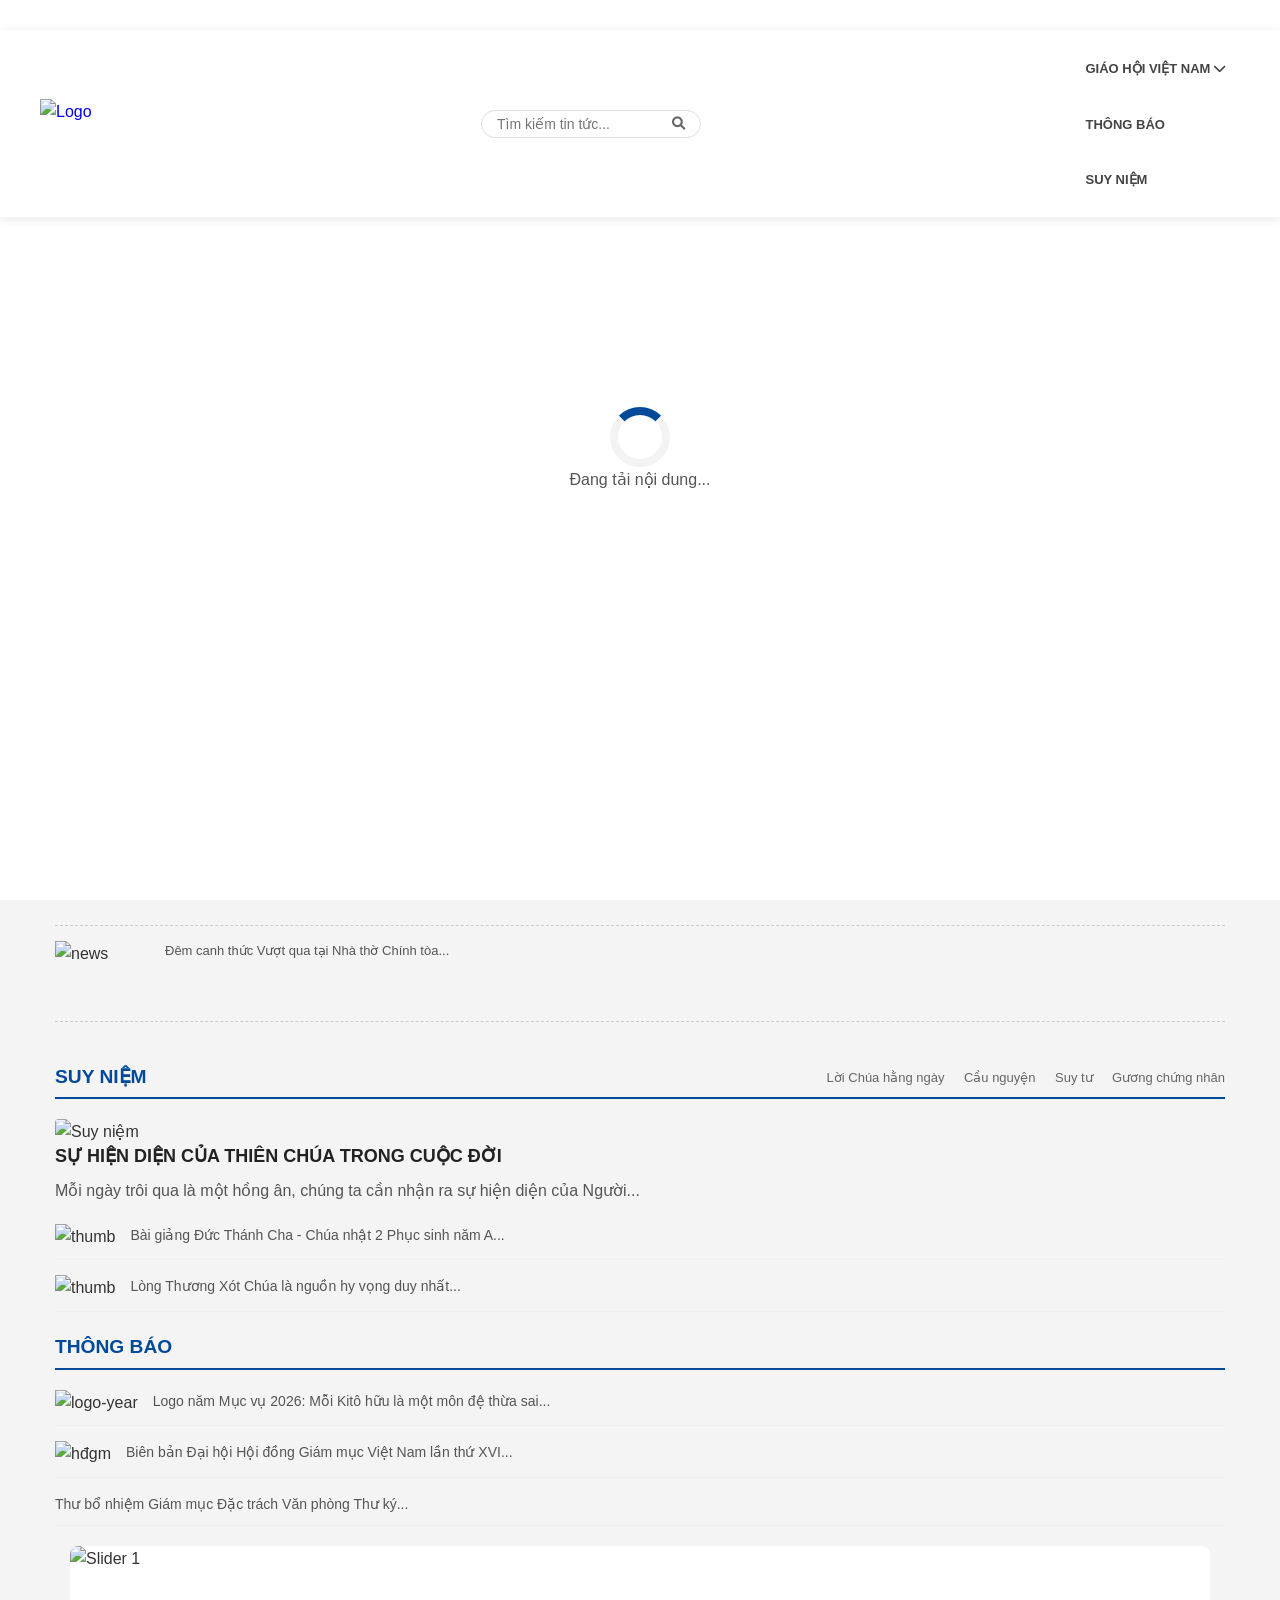
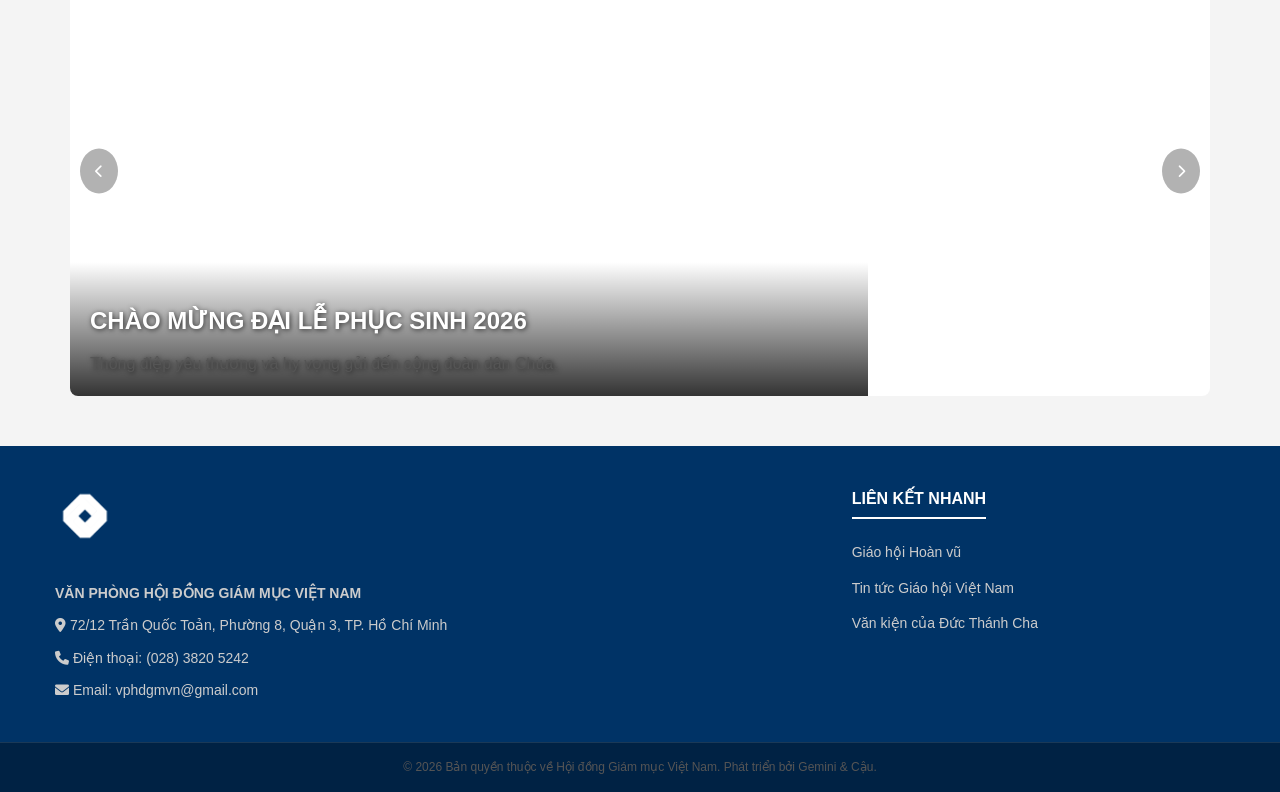
==== index.html @ 17334abc "add" ====
<!DOCTYPE html>
<html lang="vi">
<head>
    <meta charset="UTF-8">
    <meta name="viewport" content="width=device-width, initial-scale=1.0">
    <title>Clone Website Tin Tức</title>
    <link rel="stylesheet" href="css/style.css">
    <!-- Thêm icon từ FontAwesome -->
    <link rel="stylesheet" href="https://cdnjs.cloudflare.com/ajax/libs/font-awesome/6.0.0/css/all.min.css">
</head>
<body>

    <div id="loader-wrapper">
        <div class="loader"></div>
        <p>Đang tải nội dung...</p>
    </div>

  <div class="top-bar">
    <div class="container">
        <span id="current-date"></span>
        <div class="social-icons">
            <a href="#"><i class="fab fa-facebook"></i></a>
            <a href="#"><i class="fab fa-youtube"></i></a>
        </div>
    </div>
</div>

    <!-- Header chính -->
    <header class="main-header">
      <div class="container header-content">
          <!-- Sửa từ thẻ cũ sang thẻ này -->
        <div class="logo">
    <a href="index.html">
        <img src="https://via.placeholder.com/200x60/004a99/ffffff?text=LOGO+GIAO+PHAN" alt="Logo">
    </a>
        </div>
          <div class="menu-toggle" id="mobile-menu">
            <i class="fas fa-bars"></i>
        </div>

        <div class="search-box">
            <input type="text" placeholder="Tìm kiếm tin tức...">
            <button><i class="fas fa-search"></i></button>
        </div>

          <nav class="navbar">
              <ul class="nav-menu">
                  <li>
                      <a href="#">GIÁO HỘI VIỆT NAM <i class="fas fa-chevron-down"></i></a>
                      <ul class="dropdown">
                          <li><a href="#">Hội đồng Giám mục</a></li>
                          <li><a href="#">Các Giáo phận</a></li>
                      </ul>
                  </li>
                  <li><a href="#">THÔNG BÁO</a></li>
                  <li><a href="#">SUY NIỆM</a></li>
              </ul>
          </nav>
      </div>
  </header>

    <main class="container">
      <!-- 1. PHẦN HERO (SLIDER + TIN BÊN CẠNH) -->
      <div class="hero-container">
          <!-- Slider chính bên trái -->
          <div class="main-slider">
              <div class="slide-item">
                  <img src="https://picsum.photos/800/450" alt="Banner">
                  <div class="slide-caption">
                      <h2>THƯ MỜI: ĐÊM THÁNH CA VÀ HỘI THẢO THÁNH NHẠC</h2>
                  </div>
                  <!-- Nút điều hướng -->
                  <button class="prev"><i class="fas fa-chevron-left"></i></button>
                  <button class="next"><i class="fas fa-chevron-right"></i></button>
              </div>
              
              <!-- Danh sách tiêu đề dưới Slider -->
              <div class="slider-tabs">
                  <div class="tab-item active">Tam Nhật Thánh 2026...</div>
                  <div class="tab-item">Ủy ban Thánh nhạc...</div>
                  <div class="tab-item">Sứ điệp Phục Sinh...</div>
              </div>
          </div>
  
          <!-- Danh sách tin bên phải slider -->
          <div class="side-news">
              <div class="news-card">
                  <img src="https://picsum.photos/100/70?random=1" alt="news">
                  <p>Tam Nhật Thánh 2026 và Mừng Chúa Phục Sinh...</p>
              </div>
              <div class="news-card">
                  <img src="https://picsum.photos/100/70?random=2" alt="news">
                  <p>Huấn dụ Thứ Hai tuần Bát nhật Phục sinh...</p>
              </div>
              <div class="news-card">
                  <img src="https://picsum.photos/100/70?random=3" alt="news">
                  <p>Đêm canh thức Vượt qua tại Nhà thờ Chính tòa...</p>
              </div>
          </div>
      </div> <!-- Kết thúc hero-container -->
  
      <!-- 2. PHẦN CONTENT GRID (SUY NIỆM + THÔNG BÁO) -->
      <div class="content-grid">
          <!-- Cột bên trái: Suy Niệm -->
          <section class="left-column">
              <div class="section-header">
                  <h2 class="section-title">SUY NIỆM</h2>
                  <div class="sub-menu">
                      <a href="#">Lời Chúa hằng ngày</a>
                      <a href="#">Cầu nguyện</a>
                      <a href="#">Suy tư</a>
                      <a href="#">Gương chứng nhân</a>
                  </div>
              </div>
  
              <div class="suy-niem-main">
                  <div class="featured-article">
                      <img src="https://picsum.photos/500/300?random=4" alt="Suy niệm">
                      <div class="article-info">
                          <h3>SỰ HIỆN DIỆN CỦA THIÊN CHÚA TRONG CUỘC ĐỜI</h3>
                          <p>Mỗi ngày trôi qua là một hồng ân, chúng ta cần nhận ra sự hiện diện của Người...</p>
                      </div>
                  </div>
                  
                  <div class="article-list">
                      <div class="small-article">
                          <img src="https://picsum.photos/120/80?random=5" alt="thumb">
                          <p>Bài giảng Đức Thánh Cha - Chúa nhật 2 Phục sinh năm A...</p>
                      </div>
                      <div class="small-article">
                          <img src="https://picsum.photos/120/80?random=6" alt="thumb">
                          <p>Lòng Thương Xót Chúa là nguồn hy vọng duy nhất...</p>
                      </div>
                  </div>
              </div>
          </section>
  
          <!-- Cột bên phải: Thông Báo -->
          <aside class="right-sidebar">
              <div class="section-header">
                  <h2 class="section-title">THÔNG BÁO</h2>
              </div>
              <div class="notice-list">
                  <div class="notice-item">
                      <img src="https://picsum.photos/80/80?random=7" alt="logo-year">
                      <p>Logo năm Mục vụ 2026: Mỗi Kitô hữu là một môn đệ thừa sai...</p>
                  </div>
                  <div class="notice-item">
                      <img src="https://picsum.photos/80/50?random=8" alt="hđgm">
                      <p>Biên bản Đại hội Hội đồng Giám mục Việt Nam lần thứ XVI...</p>
                  </div>
                  <div class="notice-item">
                      <p>Thư bổ nhiệm Giám mục Đặc trách Văn phòng Thư ký...</p>
                  </div>
              </div>
          </aside>
      </div> <!-- Kết thúc content-grid -->

      <!-- 4. BANNER SLIDER -->
      <div class="container hero-section">
        <div class="main-slider">
            <div class="slider-wrapper">
                <div class="slide-item">
                    <img src="https://via.placeholder.com/1200x500/004a99/ffffff?text=Hinh+Anh+Noi+Bat+1" alt="Slider 1">
                    <div class="slide-caption">
                        <h2>Chào mừng Đại Lễ Phục Sinh 2026</h2>
                        <p>Thông điệp yêu thương và hy vọng gửi đến cộng đoàn dân Chúa.</p>
                    </div>
                </div>
                <div class="slide-item">
                    <img src="https://via.placeholder.com/1200x500/007bff/ffffff?text=Hinh+Anh+Noi+Bat+2" alt="Slider 2">
                    <div class="slide-caption">
                        <h2>Tiêu đề slide thứ hai nổi bật</h2>
                        <p>Mô tả ngắn gọn về nội dung slide thứ hai này.</p>
                    </div>
                </div>
            </div> <button class="prev"><i class="fas fa-chevron-left"></i></button>
            <button class="next"><i class="fas fa-chevron-right"></i></button>
        </div>
    </div>

  </main>

  <footer class="main-footer">
    <div class="container footer-content">
        <div class="footer-info">
            <img src="assets/logo.png" alt="Logo Footer" class="footer-logo">
            <p><strong>VĂN PHÒNG HỘI ĐỒNG GIÁM MỤC VIỆT NAM</strong></p>
            <p><i class="fas fa-map-marker-alt"></i> 72/12 Trần Quốc Toản, Phường 8, Quận 3, TP. Hồ Chí Minh</p>
            <p><i class="fas fa-phone"></i> Điện thoại: (028) 3820 5242</p>
            <p><i class="fas fa-envelope"></i> Email: vphdgmvn@gmail.com</p>
        </div>
        <div class="footer-links">
            <h4>LIÊN KẾT NHANH</h4>
            <ul>
                <li><a href="#">Giáo hội Hoàn vũ</a></li>
                <li><a href="#">Tin tức Giáo hội Việt Nam</a></li>
                <li><a href="#">Văn kiện của Đức Thánh Cha</a></li>
            </ul>
        </div>
    </div>
    <div class="footer-bottom">
        <p>&copy; 2026 Bản quyền thuộc về Hội đồng Giám mục Việt Nam. Phát triển bởi Gemini & Cậu.</p>
    </div>
</footer>

<button id="backToTop"><i class="fas fa-arrow-up"></i></button>

    <script src="script.js"></script>

</body>
</html>
---- css/style.css ----
/* =========================================
   1. RESET & CẤU HÌNH CHUNG
   ========================================= */
   * {
    margin: 0;
    padding: 0;
    box-sizing: border-box;
  }
  
  body {
    font-family: 'Segoe UI', Tahoma, Geneva, Verdana, sans-serif;
    background-color: #f4f4f4;
    color: #333;
    line-height: 1.6;
  }
  
  .container {
    max-width: 1200px;
    margin: 0 auto;
    padding: 0 15px;
  }
  
  a {
    text-decoration: none;
    transition: 0.3s;
  }
  
  ul {
    list-style: none;
  }
  
  h3 {
    font-size: 18px;
    line-height: 1.3;
    margin-bottom: 10px;
    color: #222;
    cursor: pointer;
    transition: 0.3s;
  }
  
  h3:hover {
    color: #004a99;
  }
  
  p {
    color: #555;
  }
  
  /* =========================================
     2. TOPBAR & HEADER
     ========================================= */
  .top-bar {
    background: #f8f9fa;
    font-size: 12px;
    padding: 5px 0;
    border-bottom: 1px solid #eee;
    color: #666;
  }
  
  .top-bar .container {
    display: flex;
    justify-content: space-between;
  }
  
/* Sửa lỗi Menu bị Slider đè lên */
.main-header {
  background: #fff;
  position: sticky;
  top: 0;
  z-index: 9999; /* Số này phải lớn nhất để luôn nổi trên Slider */
  box-shadow: 0 2px 10px rgba(0,0,0,0.1);
}
  
  .header-content {
    display: flex;
    align-items: center;
    justify-content: space-between;
    padding: 10px 0;
  }
  
/* Fix Logo không hiển thị */
.logo img {
  height: 50px; /* Tăng kích thước từ 5px lên 50px */
  width: auto;
  display: block;
}
  
  /* Menu điều hướng */
 /* Dàn hàng ngang cho menu chính */
/* Sửa lỗi vẫn còn dấu chấm tròn ở Menu */
.nav-menu, .dropdown {
  list-style: none !important; /* Thêm !important để ép trình duyệt bỏ dấu chấm */
  margin: 0;
  padding: 0;
}
  .nav-menu > li {
    position: relative;
    padding: 15px;
  }
  
  .nav-menu > li > a {
    color: #444;
    font-weight: 600;
    font-size: 13px;
    text-transform: uppercase;
  }
  
  .nav-menu li a:hover {
    color: #007bff;
  }
  
  /* Hiệu ứng gạch chân */
  .nav-menu > li > a::after {
    content: '';
    position: absolute;
    bottom: 0;
    left: 0;
    width: 0;
    height: 3px;
    background-color: #28a745;
    transition: width 0.3s;
  }
  
  .nav-menu > li:hover > a::after {
    width: 100%;
  }
  
  /* Dropdown Menu */
  .dropdown {
    position: absolute;
    top: 100%;
    left: 0;
    background: #fff;
    box-shadow: 0 2px 10px rgba(0,0,0,0.1);
    display: none;
    min-width: 200px;
    z-index: 999;
    border-top: 3px solid #004a99;
  }
  
  .dropdown li {
    padding: 10px 20px;
    border-bottom: 1px solid #eee;
  }
  
  .dropdown li a {
    color: #555;
    text-transform: none;
    font-size: 14px;
    display: block;
  }
  
  .nav-menu li:hover .dropdown {
    display: block;
  }
  
  .menu-toggle {
    display: none;
    font-size: 24px;
    cursor: pointer;
  }
  
  /* =========================================
     3. HERO SECTION (SLIDER)
     ========================================= */
  .hero-container {
    display: flex;
    gap: 20px;
    margin-top: 20px;
  }
  
  .main-slider {
    flex: 7;
    position: relative;
    background: #fff;
    border-radius: 4px;
    overflow: hidden;
  }
  
  .slide-item {
    position: relative;
    overflow: hidden;
  }
  
  .slide-item img {
    width: 100%;
    display: block;
    transition: transform 0.5s ease;
  }
  
  .slide-item:hover img {
    transform: scale(1.05);
  }
  
  .slide-caption {
    position: absolute;
    bottom: 80px;
    left: 40px;
    color: #fff; /* Đổi sang trắng để dễ đọc trên ảnh */
    text-shadow: 1px 1px 5px rgba(0,0,0,0.7);
    max-width: 70%;
  }
  
  .slide-caption h2 {
    font-size: 28px;
    text-transform: uppercase;
  }
  
  .prev, .next {
    position: absolute;
    top: 50%;
    transform: translateY(-50%);
    background: rgba(0,0,0,0.5);
    color: white;
    border: none;
    padding: 15px;
    cursor: pointer;
    z-index: 10;
  }
  .next { right: 0; }
  
  .slider-tabs {
    display: flex;
    background: #f8f9fa;
    border-top: 1px solid #ddd;
  }
  
  .tab-item {
    flex: 1;
    padding: 10px;
    font-size: 11px;
    border-right: 1px solid #ddd;
    cursor: pointer;
    text-align: center;
  }
  
  .tab-item.active {
    border-top: 3px solid #28a745;
    background: #fff;
    font-weight: bold;
  }
  
  /* Side News */
  .side-news {
    flex: 3;
    display: flex;
    flex-direction: column;
    gap: 15px;
  }
  
  .news-card {
    display: flex;
    gap: 10px;
    padding-bottom: 10px;
    border-bottom: 1px dashed #ccc;
    overflow: hidden;
  }
  
  .news-card img {
    width: 100px;
    height: 70px;
    object-fit: cover;
    transition: 0.5s;
  }
  
  .news-card:hover img {
    transform: scale(1.1);
  }
  
  .news-card p {
    font-size: 13px;
    font-weight: 500;
  }
  
  /* =========================================
     4. CONTENT GRID (SUY NIỆM / THÔNG BÁO)
     ========================================= */
  .content-grid {
    display: grid;
    grid-template-columns: 2fr 1fr;
    gap: 30px;
    margin-top: 40px;
  }
  
  .section-header {
    display: flex;
    justify-content: space-between;
    align-items: center;
    border-bottom: 2px solid #004a99;
    margin-bottom: 20px;
    padding-bottom: 5px;
  }
  
  .section-title {
    color: #004a99;
    font-size: 1.2rem;
    font-weight: bold;
  }
  
  .sub-menu a {
    color: #666;
    font-size: 13px;
    margin-left: 15px;
  }
  
  .featured-article {
    overflow: hidden;
    margin-bottom: 20px;
  }
  
  .featured-article img {
    width: 100%;
    border-radius: 4px;
    transition: 0.5s;
  }
  
  .featured-article:hover img {
    transform: scale(1.05);
  }
  
  .article-list, .notice-list {
    display: flex;
    flex-direction: column;
    gap: 15px;
  }
  
  .small-article, .notice-item {
    display: flex;
    gap: 15px;
    padding-bottom: 10px;
    border-bottom: 1px solid #eee;
    overflow: hidden;
  }
  
  .small-article img, .notice-item img {
    transition: 0.5s;
  }
  
  .small-article:hover img, .notice-item:hover img {
    transform: scale(1.1);
  }
  
  .small-article p, .notice-item p {
    font-size: 14px;
    font-weight: 500;
  }
  
  /* =========================================
     5. FOOTER & BACK TO TOP
     ========================================= */
  .main-footer {
    background-color: #004a99;
    color: #fff;
    padding: 40px 0 0 0;
    margin-top: 50px;
  }
  
  .footer-content {
    display: flex;
    justify-content: space-between;
    gap: 50px;
    padding-bottom: 30px;
  }
  
  .footer-info p {
    font-size: 14px;
    margin: 8px 0;
  }
  
  .footer-logo {
    height: 60px;
    filter: brightness(0) invert(1);
    margin-bottom: 15px;
  }
  
  .footer-links h4 {
    margin-bottom: 20px;
    border-bottom: 2px solid #fff;
    display: inline-block;
  }
  
  .footer-links li {
    margin-bottom: 10px;
  }
  
  .footer-links a {
    color: #ccc;
    font-size: 14px;
  }
  
  .footer-links a:hover {
    color: #fff;
  }
  
  .footer-bottom {
    background-color: #003366;
    text-align: center;
    padding: 15px 0;
    font-size: 12px;
  }
  
  #backToTop {
    position: fixed;
    bottom: 30px;
    right: 30px;
    background: #004a99;
    color: white;
    border: none;
    padding: 15px;
    border-radius: 50%;
    display: none;
    cursor: pointer;
    z-index: 1000;
    box-shadow: 0 2px 10px rgba(0,0,0,0.3);
  }
  
  /* =========================================
     6. RESPONSIVE (MOBILE)
     ========================================= */
  @media (max-width: 768px) {
   /* Header content cần flex để đẩy logo sang trái, menu sang phải */
.header-content {
  display: flex;
  justify-content: space-between;
  align-items: center;
  padding: 10px 0;
}
    .menu-toggle {
      display: block;
      order: -1; /* Đưa nút menu sang trái logo */
    }
  
    .nav-menu {
      display: none; /* Mặc định ẩn trên mobile */
      flex-direction: column;
      position: absolute;
      top: 100%;
      left: 0;
      width: 100%;
      background: #fff;
  }
  /* Khi bấm nút Ba gạch, JS sẽ thêm class .active này vào */
  .nav-menu.active {
    display: flex !important;
}
  
    .nav-menu > li {
      padding: 15px;
      border-bottom: 1px solid #eee;
    }
    
  
    .dropdown {
      position: static;
      box-shadow: none;
      display: block; /* Hiện luôn menu con trên mobile cho dễ bấm */
      padding-left: 20px;
      border-top: none;
      list-style-type: none; /* Quan trọng: để mất dấu chấm */
}
    }
  
    .hero-container, .content-grid {
      flex-direction: column;
      display: block;
    }
  
    .left-column, .right-sidebar, .side-news, .main-slider {
      width: 100%;
      margin-bottom: 20px;
    }
    
    .footer-content {
      flex-direction: column;
      gap: 30px;
    }
  /* 5. STYLE CHO SLIDER */
.hero-section {
  margin-top: 20px;
  position: relative;
}

.main-slider {
  position: relative;
  border-radius: 8px;
  overflow: hidden;
}

.slide-item img {
  width: 100%;
  height: 450px;
  object-fit: cover;
  display: block;
}

.slide-caption {
  position: absolute;
  bottom: 0;
  left: 0;
  right: 0;
  background: linear-gradient(transparent, rgba(0,0,0,0.8));
  color: white;
  padding: 40px 20px 20px;
}

.slide-caption h2 { font-size: 24px; margin-bottom: 10px; }

/* Nút chuyển ảnh */
.prev, .next {
  position: absolute;
  top: 50%;
  transform: translateY(-50%);
  background: rgba(0,0,0,0.3);
  color: white;
  border: none;
  padding: 15px;
  cursor: pointer;
  border-radius: 50%;
  margin: 0 10px;
}
.next { right: 0; }
.prev:hover, .next:hover { background: #004a99; }

/* 6. STYLE CHO FOOTER */
.main-footer {
  background: #003366;
  color: white;
  margin-top: 50px;
  padding-top: 40px;
}

.footer-content {
  display: grid;
  grid-template-columns: 2fr 1fr;
  gap: 50px;
  padding-bottom: 30px;
}

.footer-logo {
  filter: brightness(0) invert(1); /* Biến logo màu đen thành trắng */
  margin-bottom: 20px;
}

.footer-info p {
  margin-bottom: 10px;
  font-size: 14px;
  color: #ccc;
}

.footer-links h4 {
  border-bottom: 2px solid #fff;
  display: inline-block;
  margin-bottom: 20px;
  padding-bottom: 5px;
}

.footer-links ul li { margin-bottom: 10px; }

.footer-links a {
  color: #ccc;
  font-size: 14px;
}

.footer-links a:hover { color: white; padding-left: 5px; }

.footer-bottom {
  background: #002244;
  text-align: center;
  padding: 15px 0;
  font-size: 12px;
  border-top: 1px solid rgba(255,255,255,0.1);
}
/* 5. STYLE CHO SLIDER */
.main-slider {
  position: relative;
  border-radius: 8px;
  overflow: hidden; /* Giấu các ảnh nằm ngoài khung */
}

/* Khung chứa các slide, ta sẽ cho nó flex ngang và thêm hiệu ứng transition */
.slider-wrapper {
  display: flex;
  transition: transform 0.5s ease; /* Hiệu ứng di chuyển mượt mà */
  width: 100%;
}

.slide-item {
  flex: 0 0 100%; /* Mỗi slide chiếm 100% chiều rộng của wrapper */
  position: relative;
}

.slide-item img {
  width: 100%;
  height: 450px;
  object-fit: cover;
  display: block;
}
/* 7. STYLE CHO NÚT BACK TO TOP */
#backToTop {
  position: fixed;
  bottom: 20px;
  right: 20px;
  background-color: #004a99;
  color: white;
  border: none;
  padding: 15px 18px;
  border-radius: 50%;
  cursor: pointer;
  z-index: 1001; /* Nổi lên trên Footer */
  box-shadow: 0 2px 10px rgba(0,0,0,0.3);
  transition: opacity 0.3s, transform 0.3s;
  
  /* Mặc định ẩn bằng cách cho độ mờ là 0 và dịch chuyển xuống 20px */
  opacity: 0;
  transform: translateY(20px);
  pointer-events: none; /* Không thể bấm khi đang ẩn */
}

/* Khi có class 'show' (JS thêm vào), ta cho nó hiện ra */
#backToTop.show {
  opacity: 1;
  transform: translateY(0);
  pointer-events: auto; /* Có thể bấm khi đang hiện */
}

#backToTop:hover {
  background-color: #003366;
  transform: scale(1.1); /* Zoom nhẹ khi hover */
}

/* ==========================================
   6. RESPONSIVE: CHO ĐIỆN THOẠI & TABLET
   ========================================== */

   @media (max-width: 768px) {
    /* 1. Cho 2 cột (70/30) xếp chồng lên nhau thành 1 cột */
    .content-grid {
        grid-template-columns: 1fr; /* Chuyển về 1 cột duy nhất */
        gap: 20px;
    }

    /* 2. Ẩn menu chính để chuẩn bị làm nút bấm (Hamburger) */
    .nav-menu {
        display: none; 
        flex-direction: column;
        position: absolute;
        top: 100%;
        left: 0;
        width: 100%;
        background: #fff;
        box-shadow: 0 10px 15px rgba(0,0,0,0.1);
        z-index: 999;
    }

    /* Khi Menu được kích hoạt (bằng JS) */
    .nav-menu.active {
        display: flex;
    }

    /* 3. Hiện nút bấm Menu (Ba gạch) */
    .menu-toggle {
        display: block !important;
        font-size: 24px;
        cursor: pointer;
    }

    /* 4. Điều chỉnh Slider cho nhỏ lại phù hợp màn hình dọc */
    .slide-item img {
        height: 250px; /* Giảm chiều cao ảnh trên mobile */
    }

    .slide-caption h2 {
        font-size: 18px;
    }

    /* 5. Footer xếp dọc */
    .footer-content {
        grid-template-columns: 1fr;
        text-align: center;
    }
}
/* 7. HIỆU ỨNG LOADING */
#loader-wrapper {
  position: fixed;
  top: 0; left: 0; width: 100%; height: 100%;
  background: #fff;
  display: flex;
  flex-direction: column;
  justify-content: center;
  align-items: center;
  z-index: 9999; /* Luôn nằm trên cùng */
  transition: opacity 0.5s;
}

.loader {
  border: 8px solid #f3f3f3;
  border-top: 8px solid #004a99; /* Màu xanh của cậu */
  border-radius: 50%;
  width: 60px;
  height: 60px;
  animation: spin 1s linear infinite;
}

@keyframes spin {
  0% { transform: rotate(0deg); }
  100% { transform: rotate(360deg); }
}
.search-box {
  display: flex;
  border: 1px solid #ddd;
  border-radius: 20px;
  padding: 5px 15px;
  margin-left: 20px;
}

.search-box input {
  border: none;
  outline: none;
  font-size: 14px;
}

.search-box button {
  border: none;
  background: none;
  color: #666;
  cursor: pointer;
}

/* Ẩn search box trên mobile nếu quá chật */
@media (max-width: 768px) {
  .search-box { display: none; }
}
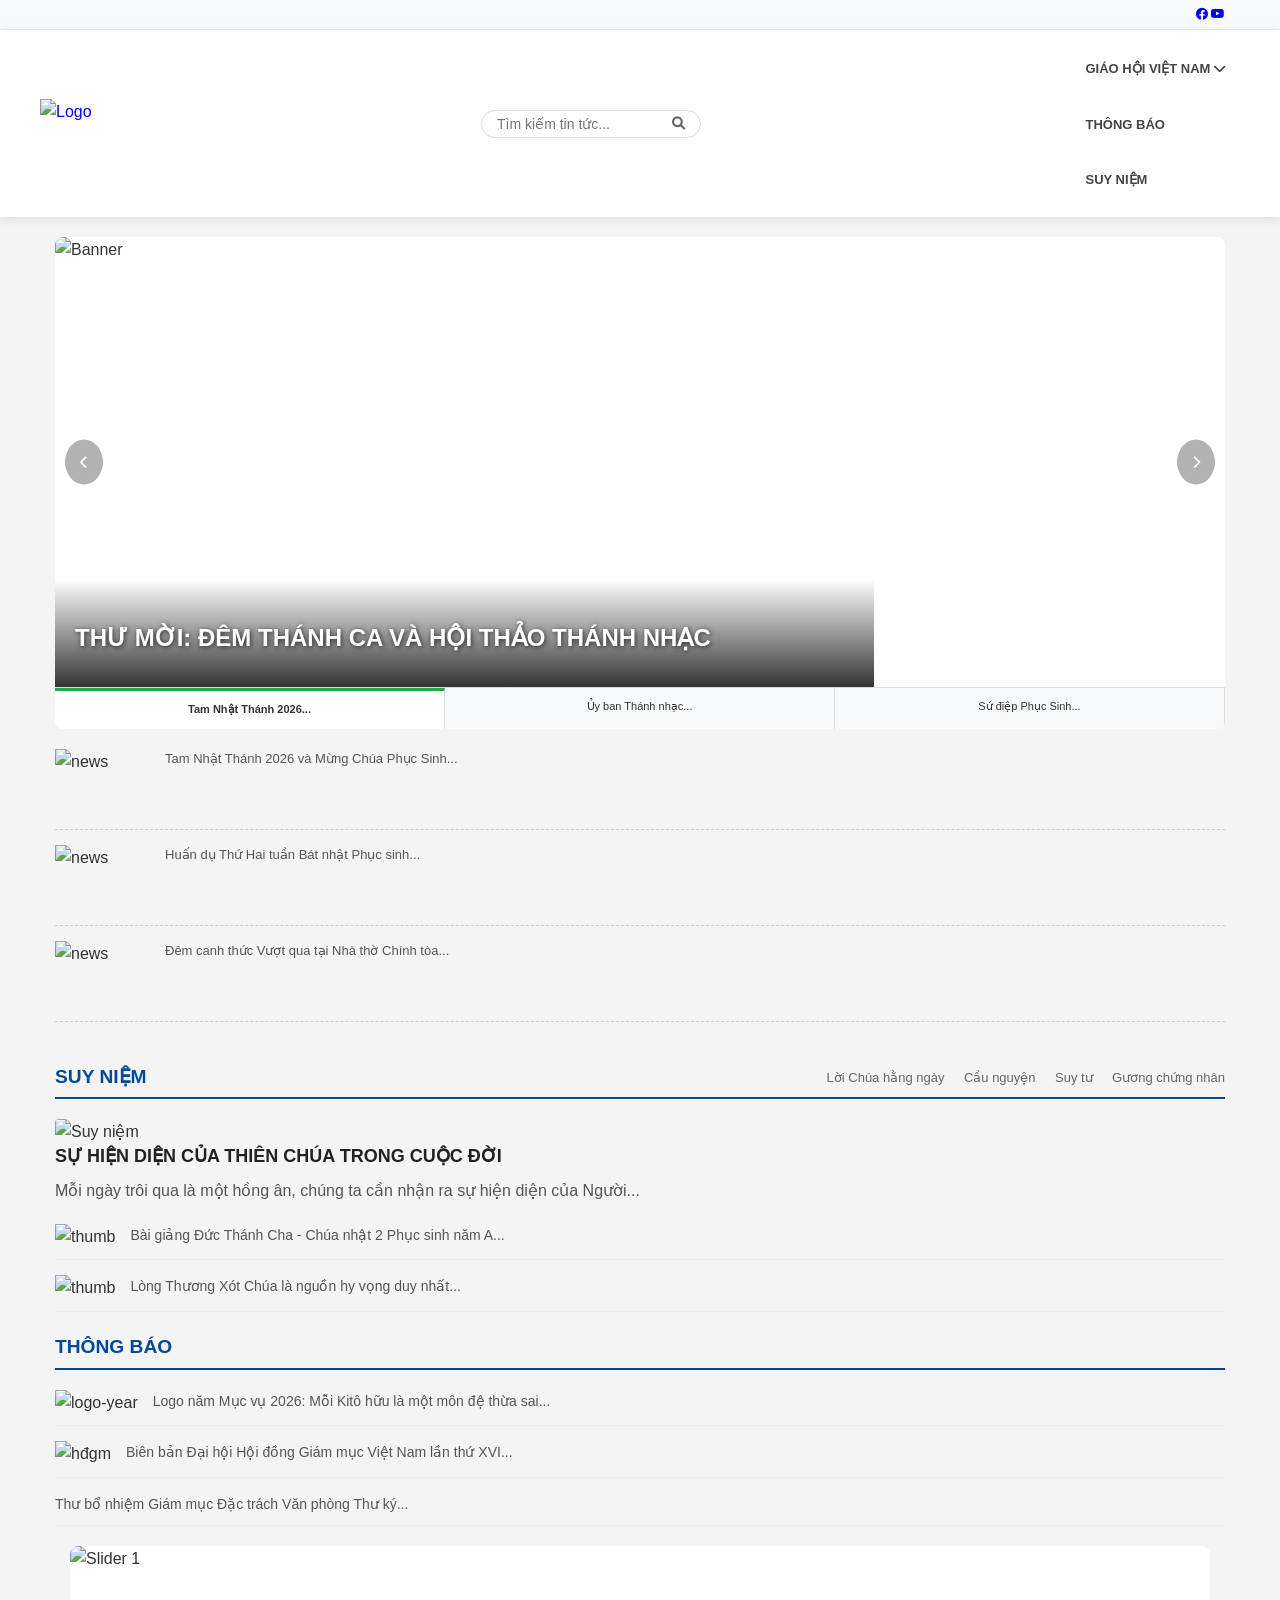
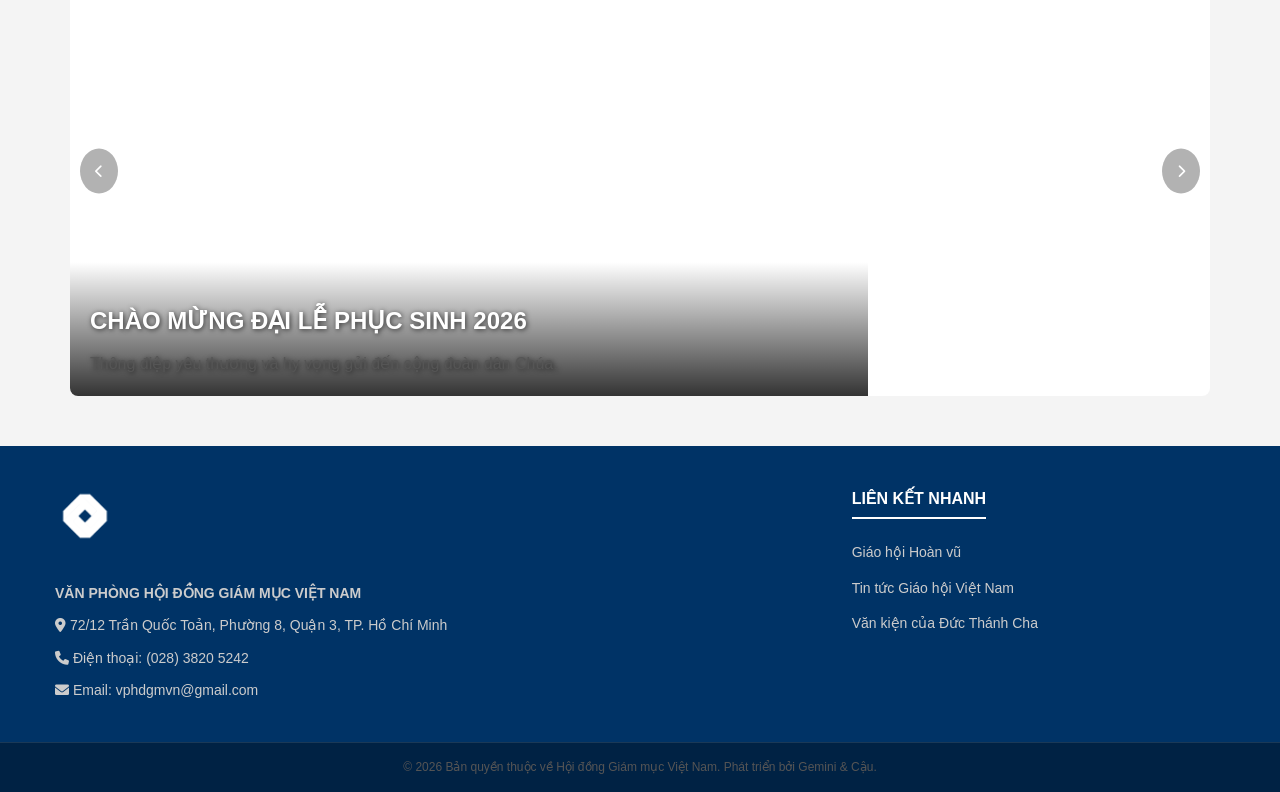
==== commit 677627d3: "add" ====
--- a/index.html
+++ b/index.html
@@ -206,7 +206,7 @@
 
 <button id="backToTop"><i class="fas fa-arrow-up"></i></button>
 
-    <script src="script.js"></script>
+<script src="./script.js"></script>
 
 </body>
 </html>
--- a/css/style.css
+++ b/css/style.css
@@ -684,12 +684,20 @@
   position: fixed;
   top: 0; left: 0; width: 100%; height: 100%;
   background: #fff;
-  display: flex;
+  display: none;
   flex-direction: column;
   justify-content: center;
   align-items: center;
   z-index: 9999; /* Luôn nằm trên cùng */
   transition: opacity 0.5s;
+  animation: fadeOut 0.5s forwards;
+    animation-delay: 3s; /* Sau 3 giây sẽ tự mờ đi */
+
+}
+
+@keyframes fadeOut {
+  from { opacity: 1; visibility: visible; }
+  to { opacity: 0; visibility: hidden; }
 }
 
 .loader {
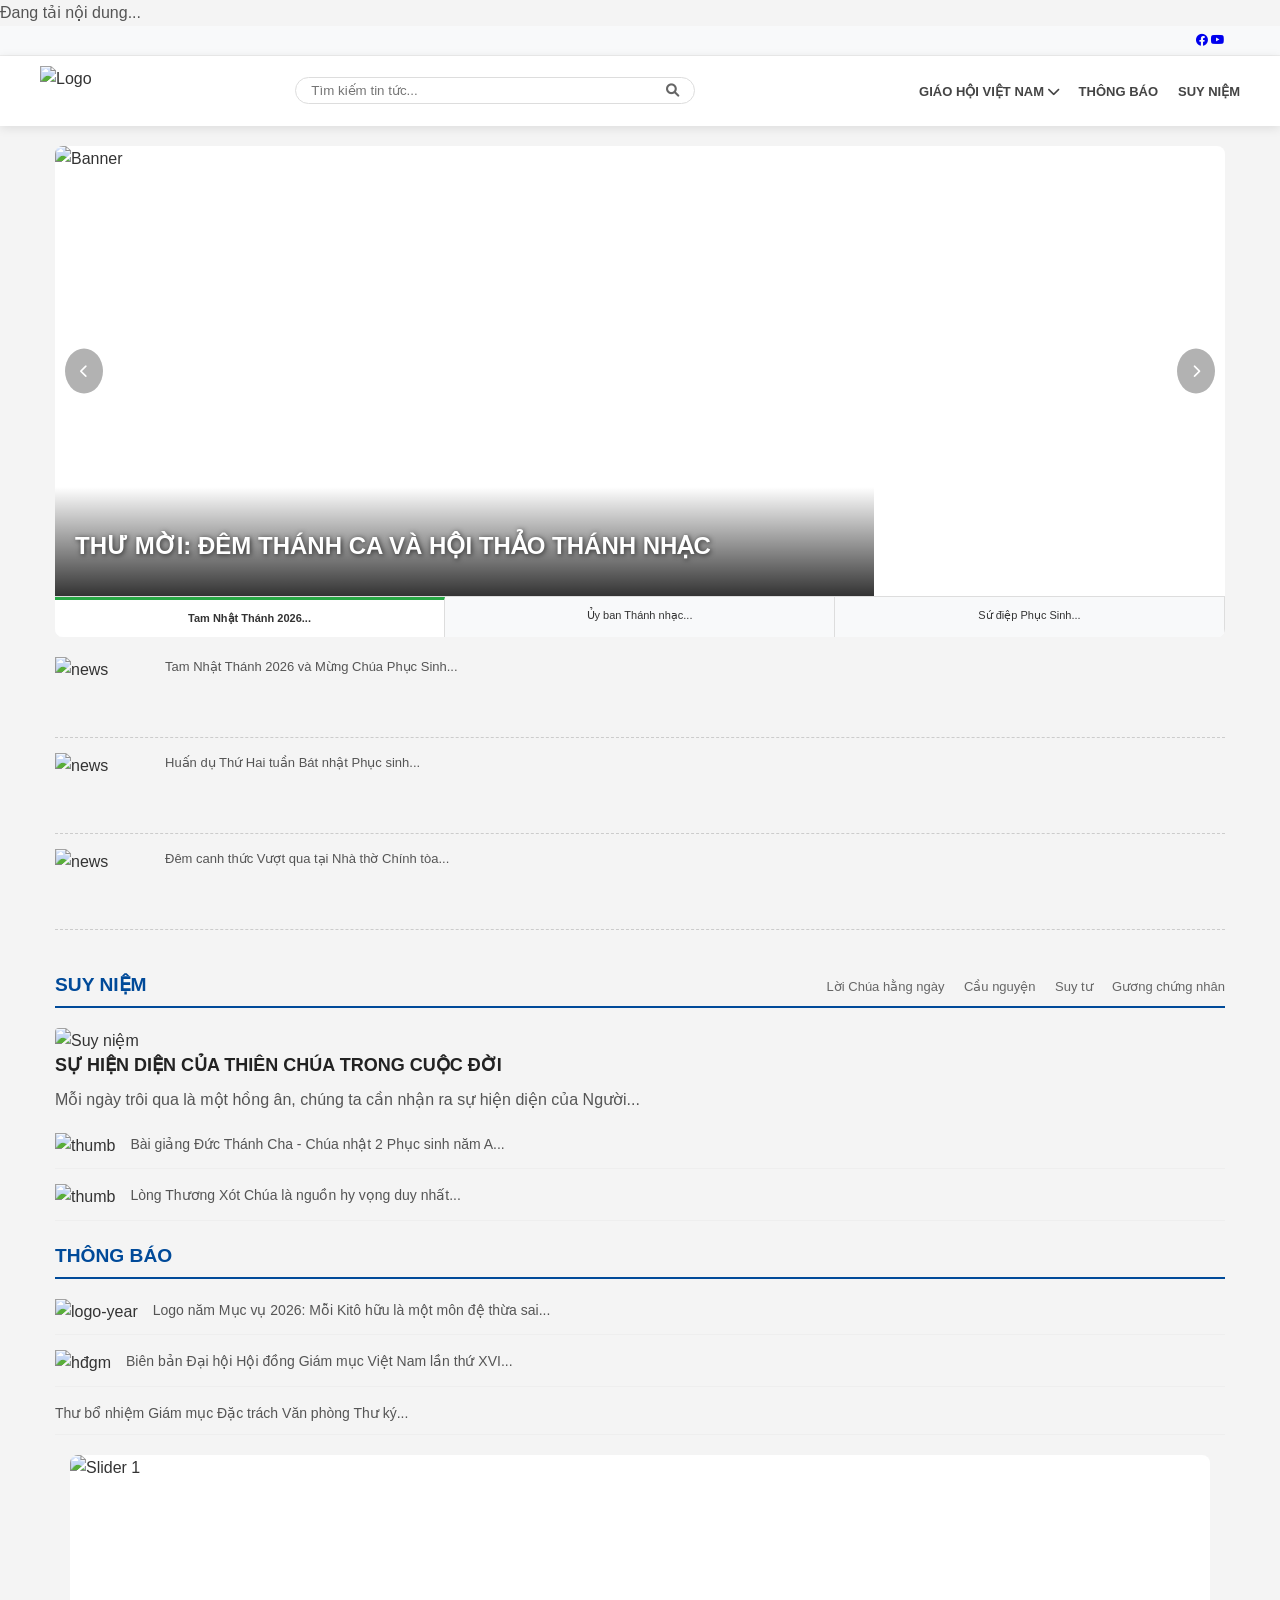
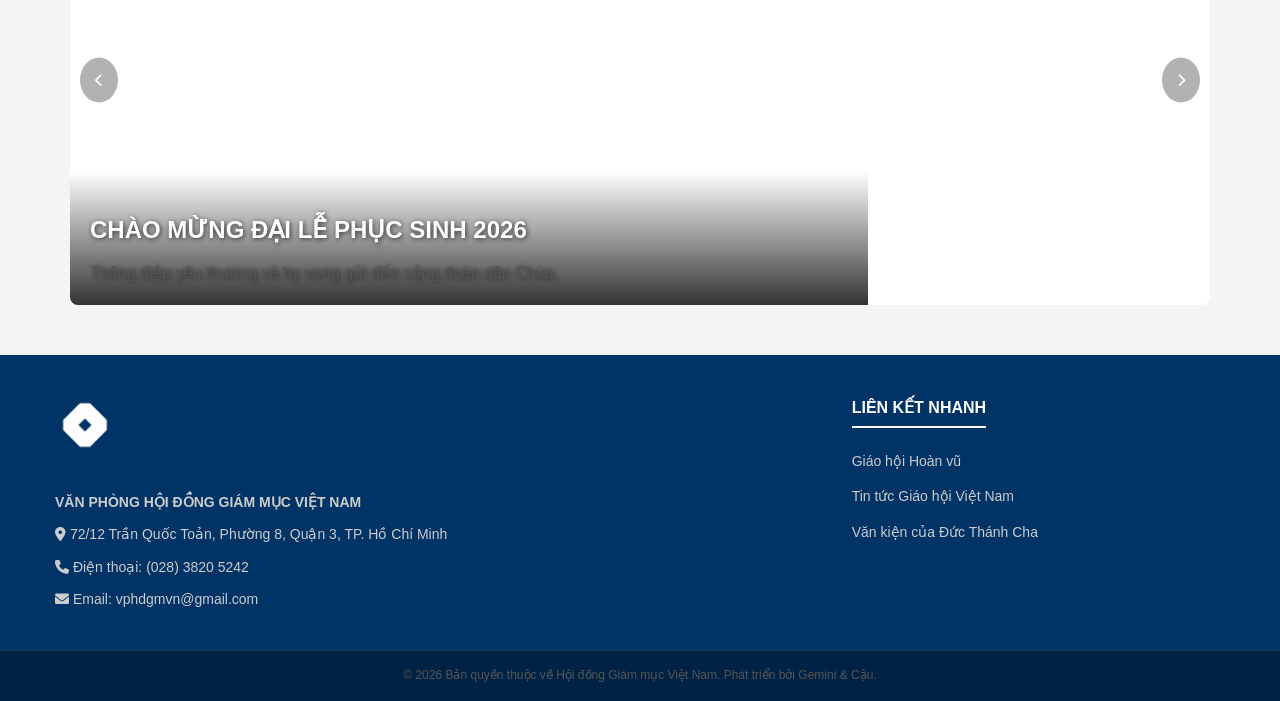
==== commit d114895c: "add" ====
--- a/index.html
+++ b/index.html
@@ -27,37 +27,28 @@
 
     <!-- Header chính -->
     <header class="main-header">
-      <div class="container header-content">
-          <!-- Sửa từ thẻ cũ sang thẻ này -->
-        <div class="logo">
-    <a href="index.html">
-        <img src="https://via.placeholder.com/200x60/004a99/ffffff?text=LOGO+GIAO+PHAN" alt="Logo">
-    </a>
-        </div>
-          <div class="menu-toggle" id="mobile-menu">
-            <i class="fas fa-bars"></i>
-        </div>
-
-        <div class="search-box">
-            <input type="text" placeholder="Tìm kiếm tin tức...">
-            <button><i class="fas fa-search"></i></button>
-        </div>
-
-          <nav class="navbar">
-              <ul class="nav-menu">
-                  <li>
-                      <a href="#">GIÁO HỘI VIỆT NAM <i class="fas fa-chevron-down"></i></a>
-                      <ul class="dropdown">
-                          <li><a href="#">Hội đồng Giám mục</a></li>
-                          <li><a href="#">Các Giáo phận</a></li>
-                      </ul>
-                  </li>
-                  <li><a href="#">THÔNG BÁO</a></li>
-                  <li><a href="#">SUY NIỆM</a></li>
-              </ul>
-          </nav>
-      </div>
-  </header>
+        <div class="container header-content">
+            <!-- Khối 1: Logo -->
+            <div class="logo">
+                <img src="https://via.placeholder.com/150x50?text=LOGO" alt="Logo">
+            </div>
+    
+            <!-- Khối 2: Search -->
+            <div class="search-box">
+                <input type="text" placeholder="Tìm kiếm tin tức...">
+                <button><i class="fas fa-search"></i></button>
+            </div>
+    
+            <!-- Khối 3: Menu -->
+            <nav>
+                <ul class="nav-menu">
+                    <li><a href="#">GIÁO HỘI VIỆT NAM <i class="fas fa-chevron-down"></i></a></li>
+                    <li><a href="#">THÔNG BÁO</a></li>
+                    <li><a href="#">SUY NIỆM</a></li>
+                </ul>
+            </nav>
+        </div>
+    </header>
 
     <main class="container">
       <!-- 1. PHẦN HERO (SLIDER + TIN BÊN CẠNH) -->
@@ -206,7 +197,7 @@
 
 <button id="backToTop"><i class="fas fa-arrow-up"></i></button>
 
-<script src="./script.js"></script>
+    <script src="script.js"></script>
 
 </body>
 </html>
--- a/css/style.css
+++ b/css/style.css
@@ -79,24 +79,27 @@
   }
   
 /* Fix Logo không hiển thị */
+/* 4. Fix logo (Tạm thời dùng placeholder để hiện lên) */
 .logo img {
-  height: 50px; /* Tăng kích thước từ 5px lên 50px */
+  height: 50px;
   width: auto;
   display: block;
 }
-  
   /* Menu điều hướng */
  /* Dàn hàng ngang cho menu chính */
 /* Sửa lỗi vẫn còn dấu chấm tròn ở Menu */
-.nav-menu, .dropdown {
-  list-style: none !important; /* Thêm !important để ép trình duyệt bỏ dấu chấm */
+/* 2. Ép Menu phải nằm ngang */
+.nav-menu {
+  display: flex; /* Menu dàn hàng ngang */
+  list-style: none !important; /* Bỏ dấu chấm tròn */
   margin: 0;
   padding: 0;
 }
-  .nav-menu > li {
-    position: relative;
-    padding: 15px;
-  }
+
+.nav-menu li {
+  margin-left: 20px; /* Khoảng cách giữa các mục menu */
+  white-space: nowrap; /* Không cho chữ nhảy xuống dòng */
+}
   
   .nav-menu > li > a {
     color: #444;
@@ -679,54 +682,22 @@
         text-align: center;
     }
 }
-/* 7. HIỆU ỨNG LOADING */
-#loader-wrapper {
-  position: fixed;
-  top: 0; left: 0; width: 100%; height: 100%;
-  background: #fff;
-  display: none;
-  flex-direction: column;
-  justify-content: center;
-  align-items: center;
-  z-index: 9999; /* Luôn nằm trên cùng */
-  transition: opacity 0.5s;
-  animation: fadeOut 0.5s forwards;
-    animation-delay: 3s; /* Sau 3 giây sẽ tự mờ đi */
-
-}
-
-@keyframes fadeOut {
-  from { opacity: 1; visibility: visible; }
-  to { opacity: 0; visibility: hidden; }
-}
-
-.loader {
-  border: 8px solid #f3f3f3;
-  border-top: 8px solid #004a99; /* Màu xanh của cậu */
-  border-radius: 50%;
-  width: 60px;
-  height: 60px;
-  animation: spin 1s linear infinite;
-}
-
-@keyframes spin {
-  0% { transform: rotate(0deg); }
-  100% { transform: rotate(360deg); }
-}
+
+/* 3. Ô tìm kiếm nằm gọn giữa */
 .search-box {
+  flex: 1; /* Cho phép ô tìm kiếm co giãn ở giữa */
+  max-width: 400px; /* Không cho nó quá dài */
   display: flex;
   border: 1px solid #ddd;
   border-radius: 20px;
   padding: 5px 15px;
-  margin-left: 20px;
 }
 
 .search-box input {
+  width: 100%;
   border: none;
   outline: none;
-  font-size: 14px;
-}
-
+}
 .search-box button {
   border: none;
   background: none;
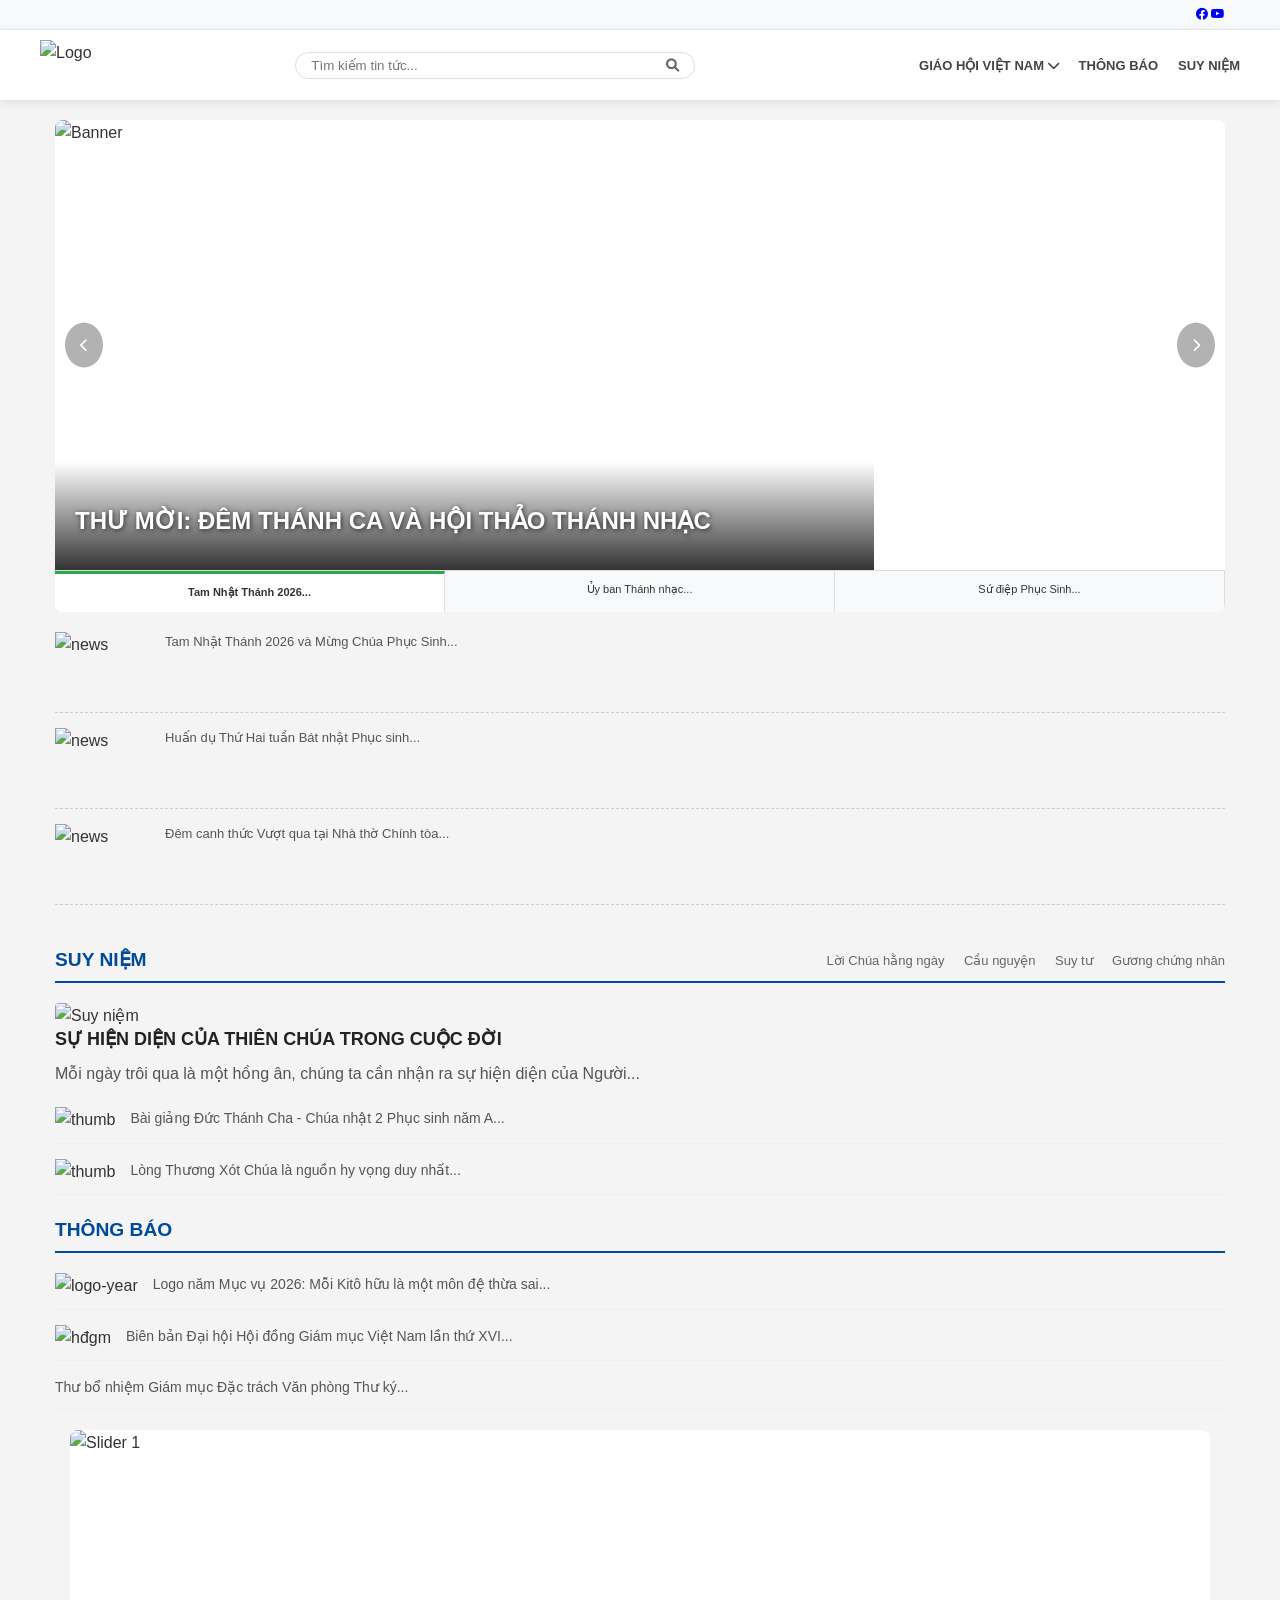
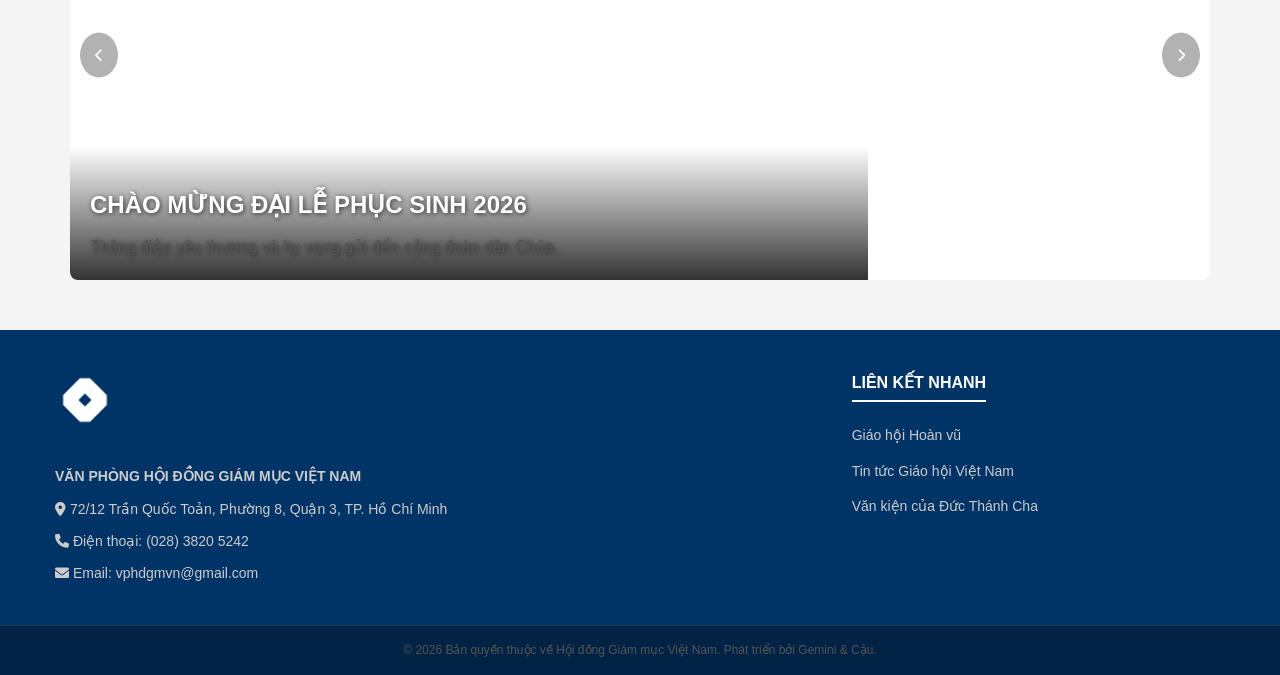
==== commit 10aa8847: "add" ====
--- a/index.html
+++ b/index.html
@@ -10,11 +10,7 @@
 </head>
 <body>
 
-    <div id="loader-wrapper">
-        <div class="loader"></div>
-        <p>Đang tải nội dung...</p>
-    </div>
-
+    
   <div class="top-bar">
     <div class="container">
         <span id="current-date"></span>
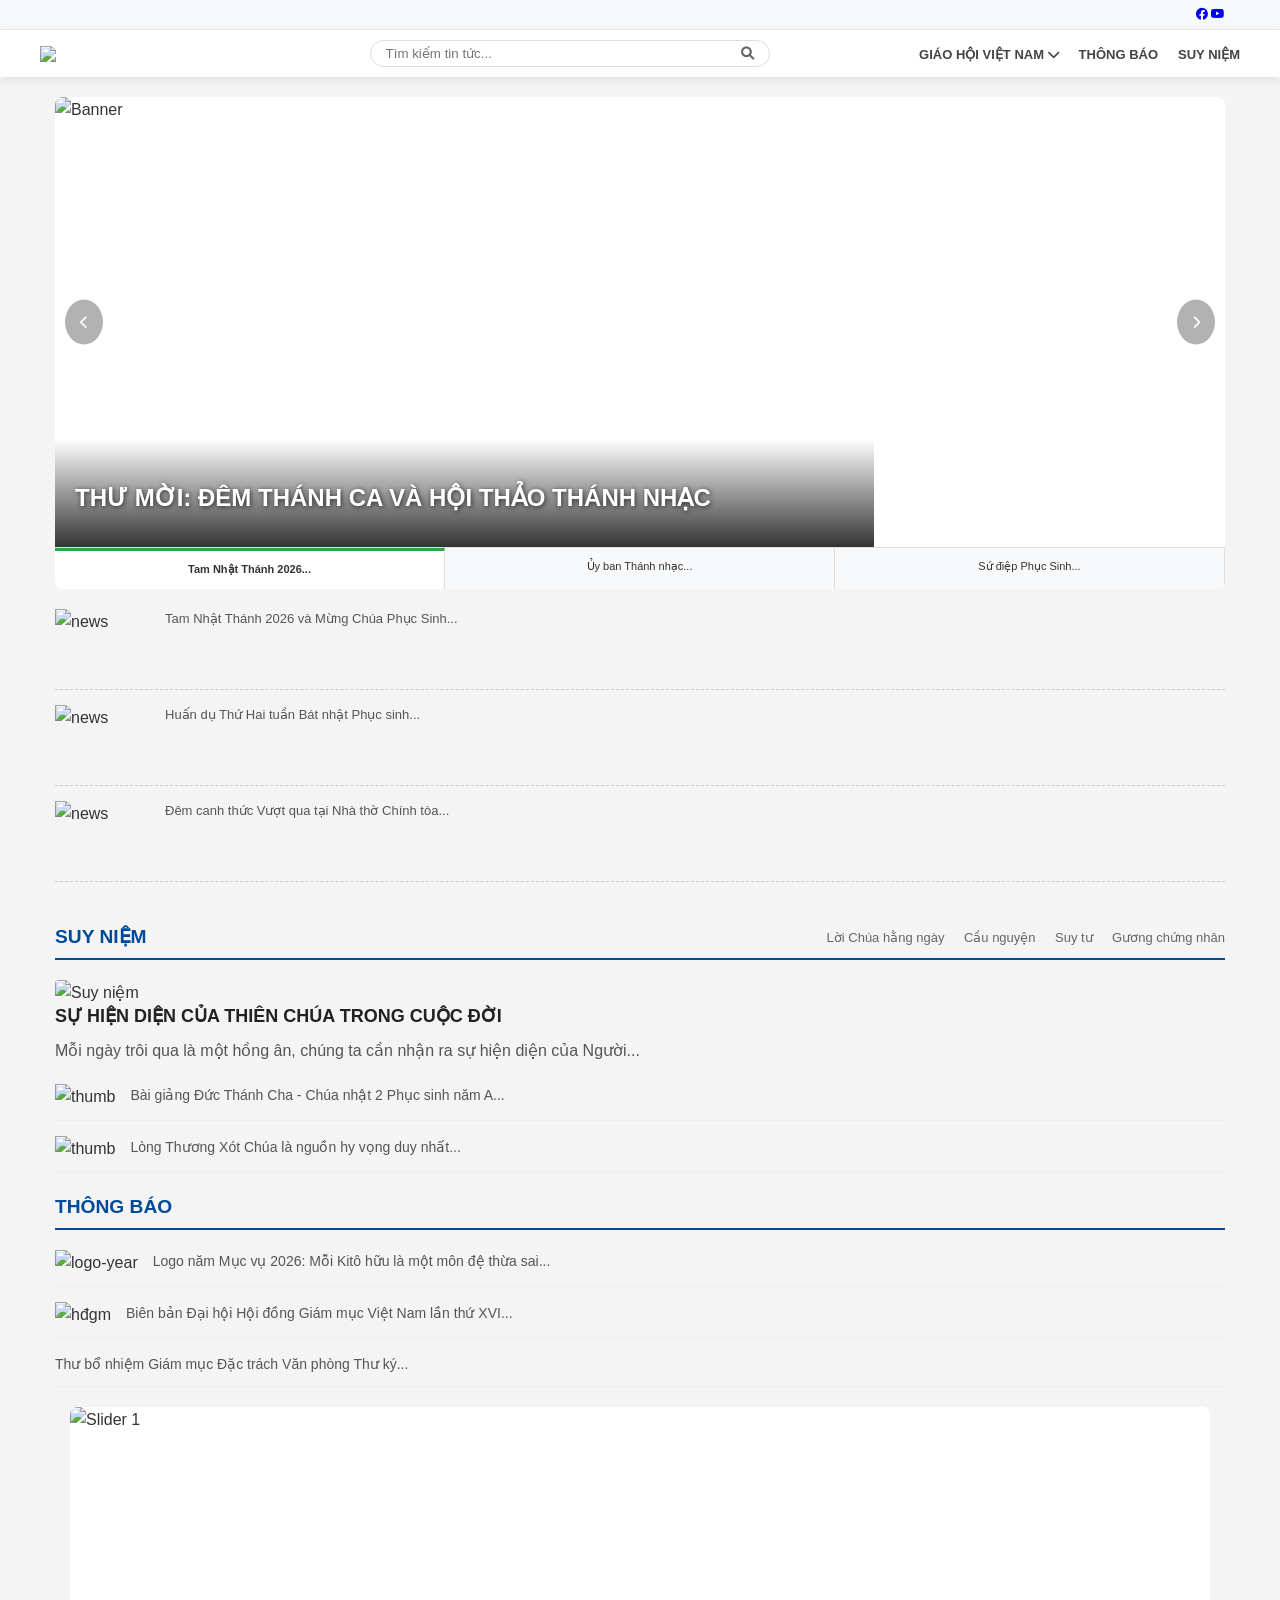
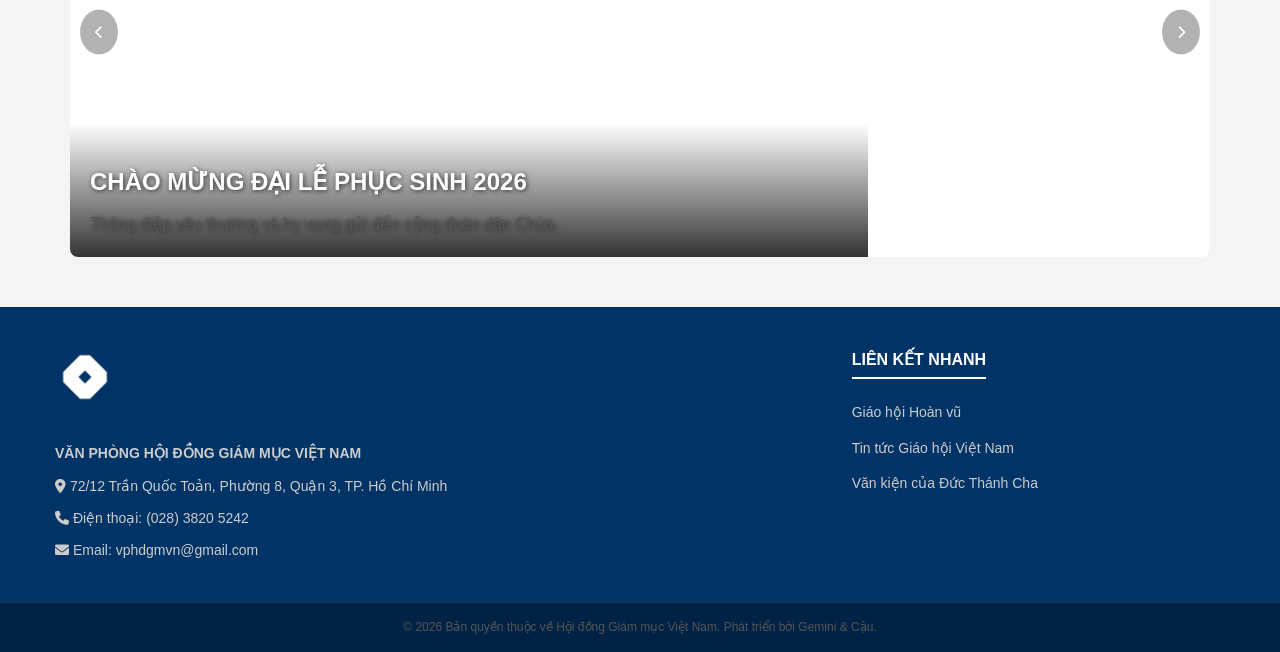
==== commit 25f6ffa0: "add" ====
--- a/index.html
+++ b/index.html
@@ -26,7 +26,7 @@
         <div class="container header-content">
             <!-- Khối 1: Logo -->
             <div class="logo">
-                <img src="https://via.placeholder.com/150x50?text=LOGO" alt="Logo">
+                <img src="[https://via.placeholder.com/200x60/004a99/ffffff?text=BUI+CHU+DIOCESE](https://via.placeholder.com/200x60/004a99/ffffff?text=BUI+CHU+DIOCESE)">
             </div>
     
             <!-- Khối 2: Search -->
--- a/css/style.css
+++ b/css/style.css
@@ -78,12 +78,16 @@
     padding: 10px 0;
   }
   
-/* Fix Logo không hiển thị */
-/* 4. Fix logo (Tạm thời dùng placeholder để hiện lên) */
+/* 2. Logo: Đảm bảo không bị quá to hay nhảy lề */
+.logo {
+  flex: 0 0 200px; /* Cố định độ rộng vùng chứa logo */
+  display: flex;
+  align-items: center;
+}
+
 .logo img {
-  height: 50px;
+  max-height: 60px; /* Giới hạn chiều cao logo */
   width: auto;
-  display: block;
 }
   /* Menu điều hướng */
  /* Dàn hàng ngang cho menu chính */
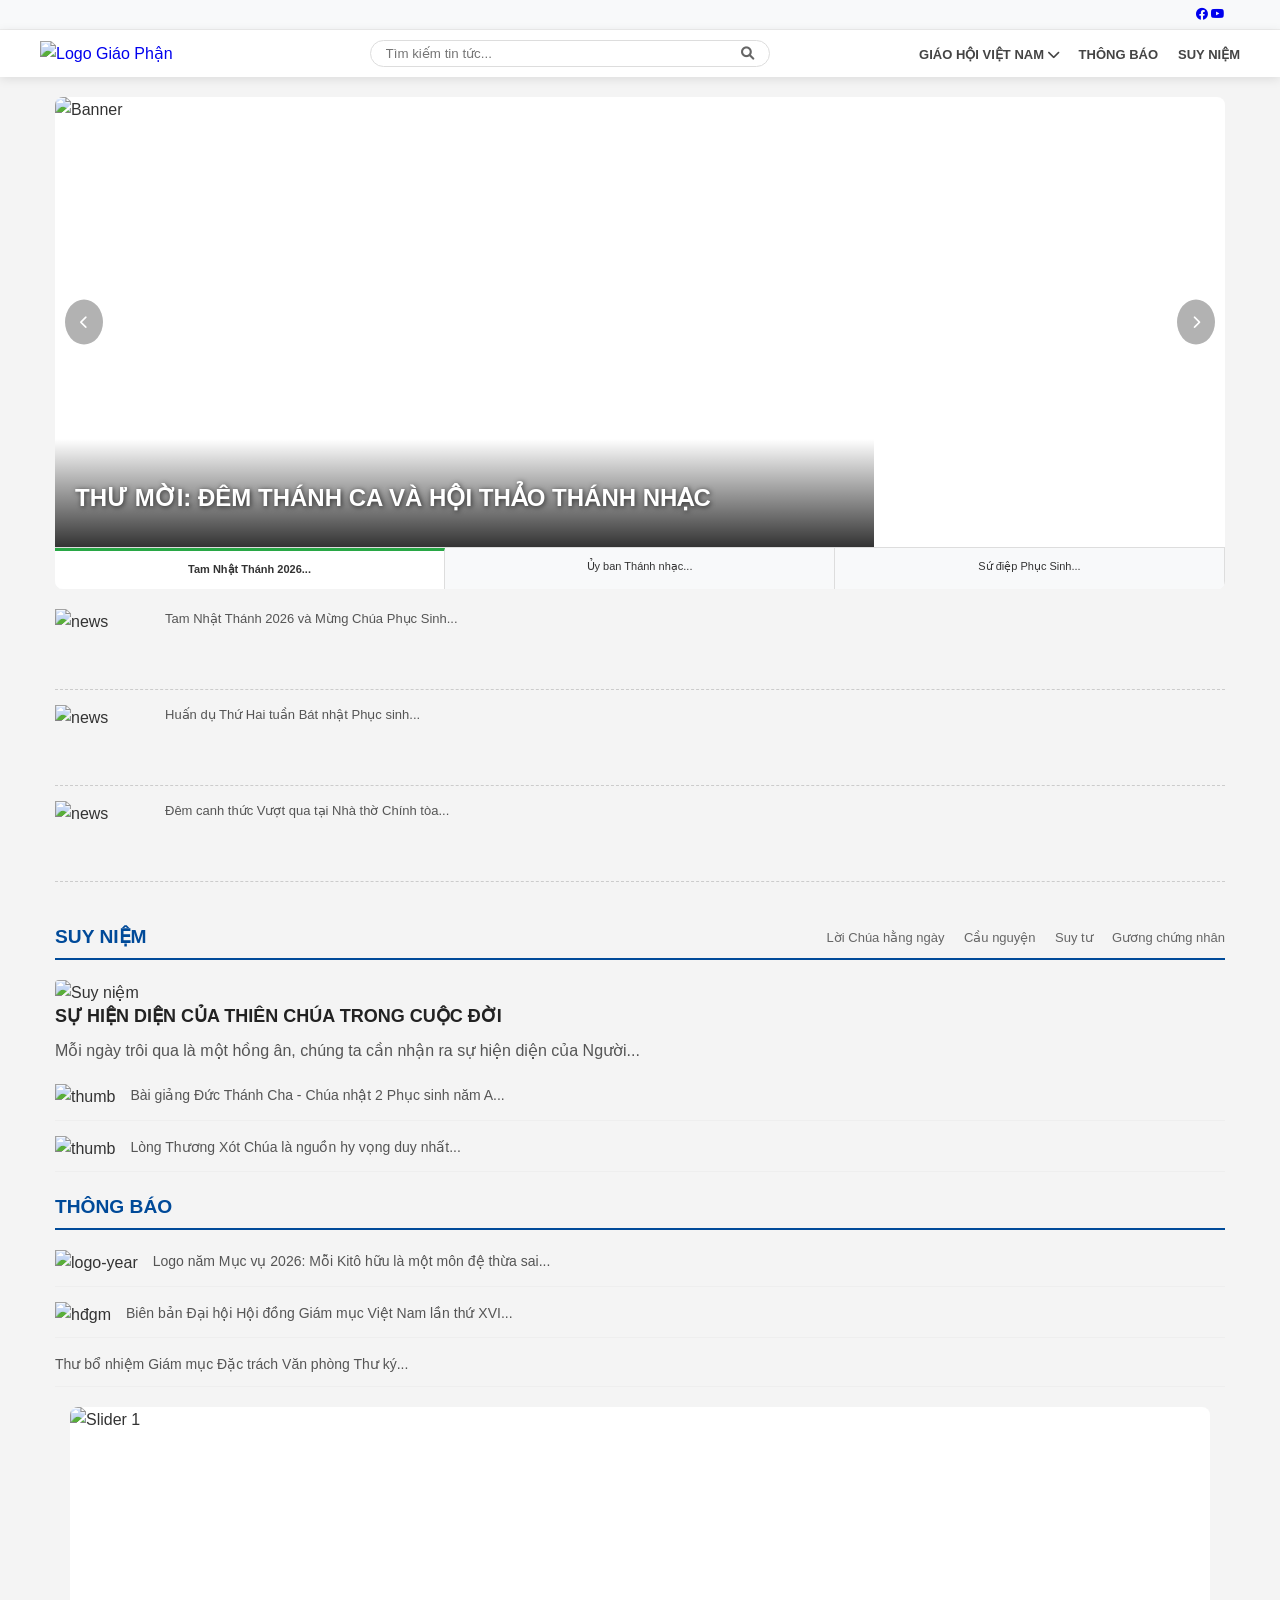
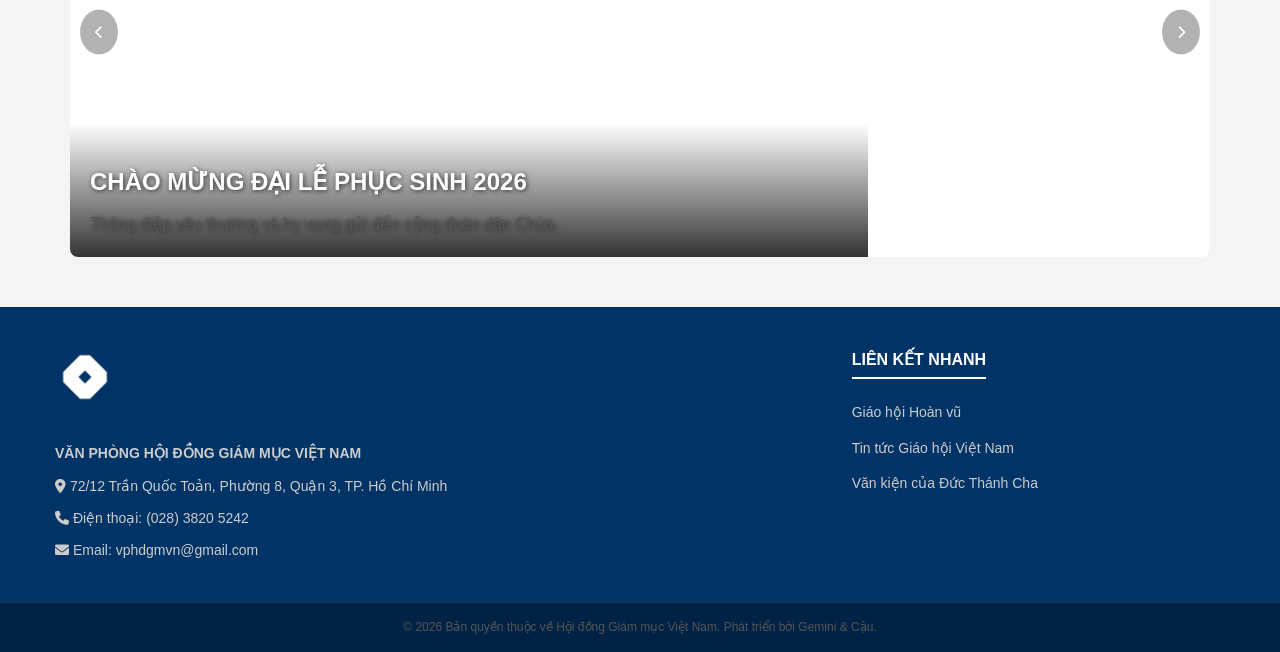
==== commit dd11b89c: "add" ====
--- a/index.html
+++ b/index.html
@@ -26,7 +26,9 @@
         <div class="container header-content">
             <!-- Khối 1: Logo -->
             <div class="logo">
-                <img src="[https://via.placeholder.com/200x60/004a99/ffffff?text=BUI+CHU+DIOCESE](https://via.placeholder.com/200x60/004a99/ffffff?text=BUI+CHU+DIOCESE)">
+                <a href="index.html">
+                    <img src="https://via.placeholder.com/200x60/004a99/ffffff?text=BUI+CHU+DIOCESE" alt="Logo Giáo Phận">
+                </a>
             </div>
     
             <!-- Khối 2: Search -->
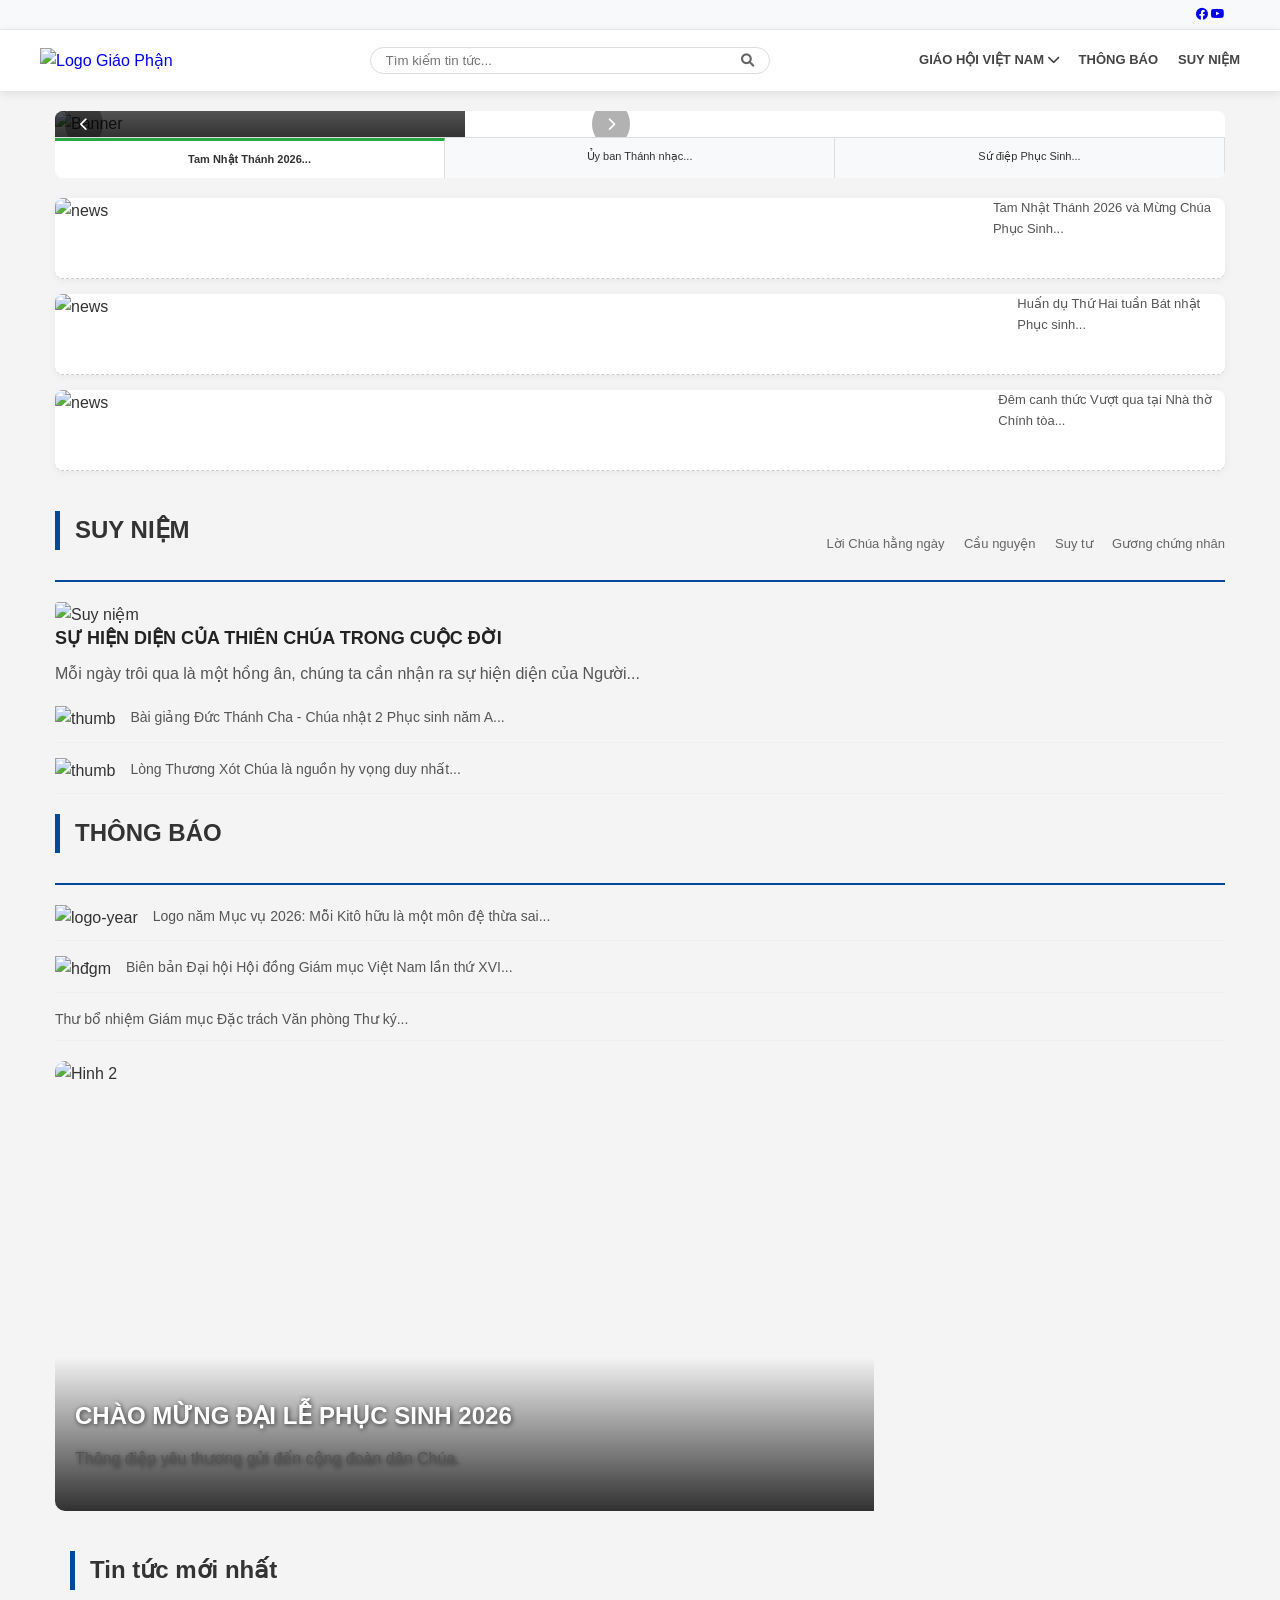
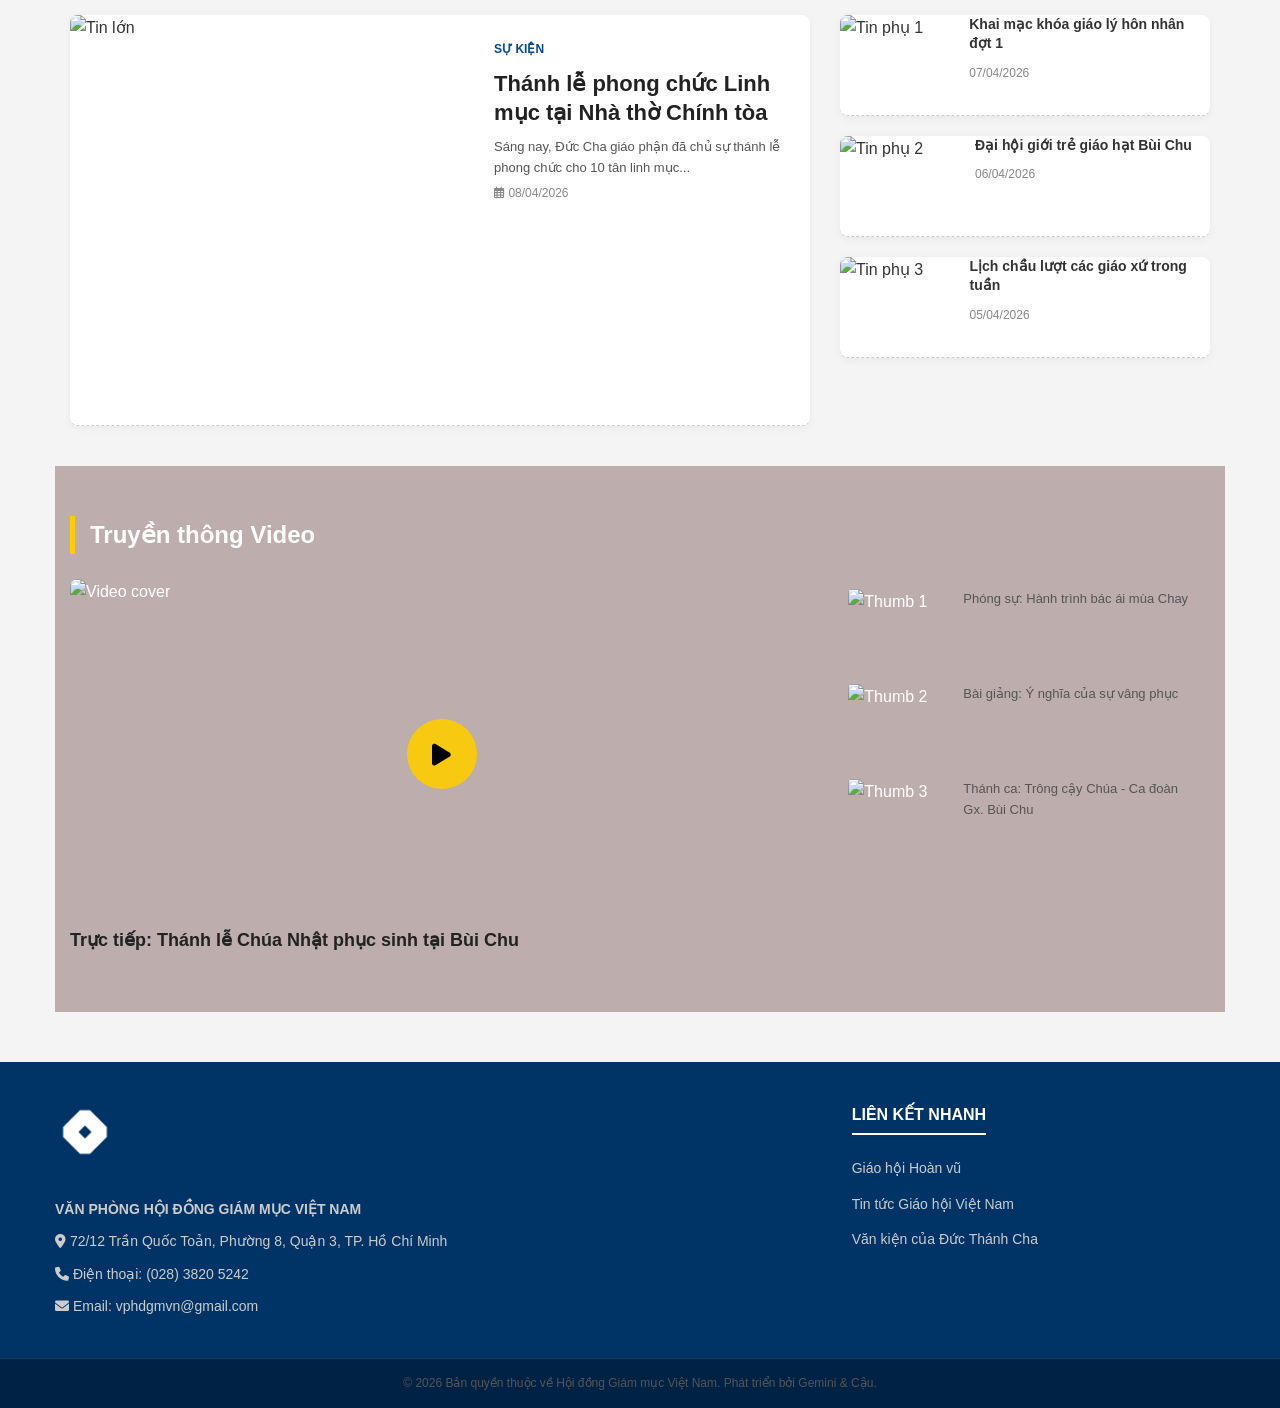
==== commit f63c9538: "add" ====
--- a/index.html
+++ b/index.html
@@ -146,26 +146,112 @@
       </div> <!-- Kết thúc content-grid -->
 
       <!-- 4. BANNER SLIDER -->
-      <div class="container hero-section">
-        <div class="main-slider">
-            <div class="slider-wrapper">
-                <div class="slide-item">
-                    <img src="https://via.placeholder.com/1200x500/004a99/ffffff?text=Hinh+Anh+Noi+Bat+1" alt="Slider 1">
-                    <div class="slide-caption">
-                        <h2>Chào mừng Đại Lễ Phục Sinh 2026</h2>
-                        <p>Thông điệp yêu thương và hy vọng gửi đến cộng đoàn dân Chúa.</p>
-                    </div>
-                </div>
-                <div class="slide-item">
-                    <img src="https://via.placeholder.com/1200x500/007bff/ffffff?text=Hinh+Anh+Noi+Bat+2" alt="Slider 2">
-                    <div class="slide-caption">
-                        <h2>Tiêu đề slide thứ hai nổi bật</h2>
-                        <p>Mô tả ngắn gọn về nội dung slide thứ hai này.</p>
-                    </div>
-                </div>
-            </div> <button class="prev"><i class="fas fa-chevron-left"></i></button>
-            <button class="next"><i class="fas fa-chevron-right"></i></button>
-        </div>
+
+      
+      <div class="slider-container">
+        <div class="slider-wrapper">
+            <div class="slide-item">
+                <img src="https://images.unsplash.com/photo-1515162305285-0293e4767cc2?q=80&w=1920&auto=format&fit=crop" alt="Hinh 2">
+                <div class="slide-caption">
+                    <h2>Chào mừng Đại Lễ Phục Sinh 2026</h2>
+                    <p>Thông điệp yêu thương gửi đến cộng đoàn dân Chúa.</p>
+                </div>
+            </div>
+            <div class="slide-item">
+                <img src="https://images.unsplash.com/photo-1490730141103-6cac27aaab94?w=1920&q=100&auto=format&fit=crop" alt="Hinh 2">
+                <div class="slide-caption">
+                    <h2>Cảnh đẹp Thiên Nhiên</h2>
+                    <p>Khám phá vẻ đẹp của tạo hóa.</p>
+                </div>
+            </div>
+        </div>
+    </div>
+
+    <section class="container news-section">
+        <h2 class="section-title">Tin tức mới nhất</h2>
+        
+        <div class="news-grid">
+            <!-- Tin lớn bên trái -->
+            <div class="news-main">
+                <div class="news-card big-card">
+                    <img src="https://images.unsplash.com/photo-1471180625745-944903837c22?q=80&w=1920&auto=format&fit=crop" alt="Tin lớn">
+                    <div class="news-info">
+                        <span class="category">Sự kiện</span>
+                        <h3>Thánh lễ phong chức Linh mục tại Nhà thờ Chính tòa</h3>
+                        <p>Sáng nay, Đức Cha giáo phận đã chủ sự thánh lễ phong chức cho 10 tân linh mục...</p>
+                        <span class="date"><i class="far fa-calendar-alt"></i> 08/04/2026</span>
+                    </div>
+                </div>
+            </div>
+    
+            <!-- Các tin phụ bên phải -->
+            <div class="news-sidebar">
+                <div class="news-card small-card">
+                    <img src="https://images.unsplash.com/photo-1515162305285-0293e4767cc2?w=400" alt="Tin phụ 1">
+                    <div class="news-info">
+                        <h4>Khai mạc khóa giáo lý hôn nhân đợt 1</h4>
+                        <span class="date">07/04/2026</span>
+                    </div>
+                </div>
+    
+                <div class="news-card small-card">
+                    <img src="https://images.unsplash.com/photo-1471180625745-944903837c22?w=400" alt="Tin phụ 2">
+                    <div class="news-info">
+                        <h4>Đại hội giới trẻ giáo hạt Bùi Chu</h4>
+                        <span class="date">06/04/2026</span>
+                    </div>
+                </div>
+    
+                <div class="news-card small-card">
+                    <img src="https://images.unsplash.com/photo-1515162305285-0293e4767cc2?q=80&w=1920&auto=format&fit=crop" alt="Tin phụ 3">
+                    <div class="news-info">
+                        <h4>Lịch chầu lượt các giáo xứ trong tuần</h4>
+                        <span class="date">05/04/2026</span>
+                    </div>
+                </div>
+            </div>
+        </div>
+    </section>
+
+    <section class="video-gallery-section">
+        <div class="container">
+            <h2 class="section-title white-text">Truyền thông Video</h2>
+            
+            <div class="video-grid">
+                <!-- Video chính to bên trái -->
+                <div class="video-featured">
+                    <div class="video-placeholder">
+                        <img src="https://images.unsplash.com/photo-1492691527719-9d1e07e534b4?w=800" alt="Video cover">
+                        <div class="play-button"><i class="fas fa-play"></i></div>
+                    </div>
+                    <h3>Trực tiếp: Thánh lễ Chúa Nhật phục sinh tại Bùi Chu</h3>
+                </div>
+    
+                <!-- Danh sách video nhỏ bên phải -->
+                <div class="video-list">
+                    <div class="video-item-small">
+                        <div class="thumb">
+                            <img src="https://images.unsplash.com/photo-1519491050282-cf00c82424b4?w=200" alt="Thumb 1">
+                        </div>
+                        <p>Phóng sự: Hành trình bác ái mùa Chay</p>
+                    </div>
+                    <div class="video-item-small">
+                        <div class="thumb">
+                            <img src="https://images.unsplash.com/photo-1523307730650-594bc63f9d67?w=200" alt="Thumb 2">
+                        </div>
+                        <p>Bài giảng: Ý nghĩa của sự vâng phục</p>
+                    </div>
+                    <div class="video-item-small">
+                        <div class="thumb">
+                            <img src="https://images.unsplash.com/photo-1507692049790-de58290a4334?w=200" alt="Thumb 3">
+                        </div>
+                        <p>Thánh ca: Trông cậy Chúa - Ca đoàn Gx. Bùi Chu</p>
+                    </div>
+                </div>
+            </div>
+        </div>
+    </section>
+     
     </div>
 
   </main>
--- a/css/style.css
+++ b/css/style.css
@@ -98,39 +98,47 @@
   list-style: none !important; /* Bỏ dấu chấm tròn */
   margin: 0;
   padding: 0;
+  align-items: center; /* Căn giữa các mục theo chiều dọc */
 }
 
 .nav-menu li {
   margin-left: 20px; /* Khoảng cách giữa các mục menu */
   white-space: nowrap; /* Không cho chữ nhảy xuống dòng */
-}
-  
-  .nav-menu > li > a {
-    color: #444;
-    font-weight: 600;
-    font-size: 13px;
-    text-transform: uppercase;
-  }
-  
-  .nav-menu li a:hover {
-    color: #007bff;
-  }
-  
-  /* Hiệu ứng gạch chân */
-  .nav-menu > li > a::after {
-    content: '';
-    position: absolute;
-    bottom: 0;
-    left: 0;
-    width: 0;
-    height: 3px;
-    background-color: #28a745;
-    transition: width 0.3s;
-  }
-  
-  .nav-menu > li:hover > a::after {
-    width: 100%;
-  }
+  position: relative; /* QUAN TRỌNG: Làm điểm tựa cho gạch chân */
+}
+
+.nav-menu > li > a {
+  display: inline-block; /* Để padding và margin hoạt động tốt */
+  padding: 10px 0; /* Tạo vùng bấm rộng hơn cho menu */
+  color: #444;
+  font-weight: 600;
+  font-size: 13px;
+  text-transform: uppercase;
+  text-decoration: none; /* Bỏ gạch chân mặc định của trình duyệt */
+  transition: color 0.3s; /* Hiệu ứng đổi màu chữ mượt mà */
+}
+
+/* Khi hover vào đúng thẻ a hoặc li, chỉ thẻ đó mới đổi màu */
+.nav-menu li:hover > a {
+  color: #007bff; /* Màu xanh chỉ hiện ở mục đang hover */
+}
+
+/* Hiệu ứng gạch chân */
+.nav-menu > li > a::after {
+  content: '';
+  position: absolute;
+  bottom: 0; /* Nằm sát đáy của thẻ li */
+  left: 0;
+  width: 0;
+  height: 3px;
+  background-color: #28a745; /* Đổi sang màu xanh cho đồng bộ với màu chữ */
+  transition: width 0.3s ease;
+}
+
+/* Chỉ mục đang hover mới dài thanh gạch chân ra */
+.nav-menu li:hover > a::after {
+  width: 100%;
+}
   
   /* Dropdown Menu */
   .dropdown {
@@ -190,11 +198,18 @@
   }
   
   .slide-item img {
-    width: 100%;
-    display: block;
-    transition: transform 0.5s ease;
-  }
-  
+    width: 100% !important;
+    height: 100% !important;
+    display: block !important;
+    object-fit: cover; /* Giúp ảnh không bị méo */
+    object-position: center; /* Lấy phần chính giữa ảnh */
+    
+    /* CÁCH LÀM NÉT ẢNH CHÍNH */
+    image-rendering: -webkit-optimize-contrast; /* Dành cho Safari và các trình duyệt WebKit */
+    image-rendering: crisp-edges;               /* Dành cho Firefox và Edge */
+    image-rendering: -moz-crisp-edges;          /* Dành cho Firefox cũ */
+    will-change: transform;                     /* Giúp trình duyệt tối ưu hóa chuyển động mà không làm mờ ảnh */
+}
   .slide-item:hover img {
     transform: scale(1.05);
   }
@@ -577,31 +592,7 @@
   font-size: 12px;
   border-top: 1px solid rgba(255,255,255,0.1);
 }
-/* 5. STYLE CHO SLIDER */
-.main-slider {
-  position: relative;
-  border-radius: 8px;
-  overflow: hidden; /* Giấu các ảnh nằm ngoài khung */
-}
-
-/* Khung chứa các slide, ta sẽ cho nó flex ngang và thêm hiệu ứng transition */
-.slider-wrapper {
-  display: flex;
-  transition: transform 0.5s ease; /* Hiệu ứng di chuyển mượt mà */
-  width: 100%;
-}
-
-.slide-item {
-  flex: 0 0 100%; /* Mỗi slide chiếm 100% chiều rộng của wrapper */
-  position: relative;
-}
-
-.slide-item img {
-  width: 100%;
-  height: 450px;
-  object-fit: cover;
-  display: block;
-}
+
 /* 7. STYLE CHO NÚT BACK TO TOP */
 #backToTop {
   position: fixed;
@@ -712,4 +703,255 @@
 /* Ẩn search box trên mobile nếu quá chật */
 @media (max-width: 768px) {
   .search-box { display: none; }
+}
+/* 1. Khung chứa phải có chiều cao xác định */
+/* Khung chứa cố định */
+/* 1. Khung chứa: Đây là "cái lồng" để nhốt ảnh vào */
+.slider-container {
+  width: 100%;
+  max-width: 1200px; /* Giới hạn độ rộng tối đa */
+  height: 450px;     /* CHIỀU CAO CỐ ĐỊNH - Cậu có thể chỉnh số này (ví dụ 400px hoặc 500px) */
+  margin: 20px auto;
+  overflow: hidden;  /* CẮT BỎ phần ảnh thừa bị to ra ngoài */
+  position: relative;
+  border-radius: 10px;
+}
+
+/* 2. Wrapper chứa các slide */
+.slider-wrapper {
+  display: flex;
+  width: 200%; /* Vì có 2 slide (mỗi slide chiếm 50% của 200% là 100% khung nhìn) */
+  height: 100%;
+  animation: slideAuto 10s infinite;
+}
+
+/* 3. Từng mục Slide */
+.slide-item {
+  width: 50%; /* 100% của khung nhìn slider-container */
+  height: 100%;
+  position: relative;
+}
+
+/* 4. ÉP ẢNH (Phần quan trọng nhất) */
+.slide-item img {
+  width: 100% !important;  /* Ép chiều rộng bằng khung */
+  height: 100% !important; /* Ép chiều cao bằng khung */
+  display: block;
+  object-fit: cover;      /* GIỮ TỈ LỆ: Ảnh sẽ tự cắt bớt rìa để vừa khít khung mà KHÔNG BỊ MÉO */
+  object-position: center; /* Luôn lấy phần chính giữa của ảnh */
+}
+
+/* 5. Chỉnh lại Caption để không bị che ảnh */
+.slide-caption {
+  position: absolute;
+  bottom: 0;
+  left: 0;
+  width: 100%;
+  padding: 40px 20px;
+  background: linear-gradient(to top, rgba(0,0,0,0.8), transparent);
+  color: white;
+  z-index: 10;
+}
+
+/* Animation trượt */
+@keyframes slideAuto {
+  0%, 45% { transform: translateX(0); }
+  50%, 95% { transform: translateX(-50%); }
+  100% { transform: translateX(0); }
+}
+
+/* Tổng quan khu vực tin tức */
+.news-section {
+  margin-top: 40px;
+  margin-bottom: 40px;
+}
+
+.section-title {
+  border-left: 5px solid #004a99;
+  padding-left: 15px;
+  margin-bottom: 25px;
+  color: #333;
+  font-size: 24px;
+}
+
+/* Chia bố cục: 2 phần 3 cho tin lớn, 1 phần 3 cho tin phụ */
+.news-grid {
+  display: grid;
+  grid-template-columns: 2fr 1fr;
+  gap: 30px;
+}
+
+/* Style cho các ô tin (Card) */
+.news-card {
+  background: #fff;
+  border-radius: 8px;
+  overflow: hidden;
+  box-shadow: 0 2px 10px rgba(0,0,0,0.05);
+  transition: 0.3s;
+}
+
+.news-card:hover {
+  transform: translateY(-5px);
+  box-shadow: 0 5px 20px rgba(0,0,0,0.1);
+}
+
+.news-card img {
+  width: 100%;
+  object-fit: cover;
+}
+
+/* Tin lớn */
+.big-card img {
+  height: 400px;
+}
+
+.news-info {
+  padding: 20px;
+}
+
+.category {
+  color: #004a99;
+  font-weight: bold;
+  font-size: 12px;
+  text-transform: uppercase;
+}
+
+.news-info h3 {
+  margin: 10px 0;
+  font-size: 22px;
+}
+
+/* Tin phụ bên phải */
+.news-sidebar {
+  display: flex;
+  flex-direction: column;
+  gap: 20px;
+}
+
+.small-card {
+  display: flex; /* Cho ảnh và chữ nằm cạnh nhau */
+  gap: 15px;
+}
+
+.small-card img {
+  width: 120px;
+  height: 90px;
+  border-radius: 4px;
+}
+
+.small-card .news-info {
+  padding: 0;
+}
+
+.small-card h4 {
+  margin: 0 0 5px 0;
+  font-size: 14px;
+  line-height: 1.4;
+}
+
+.date {
+  color: #888;
+  font-size: 12px;
+}
+
+/* Background tối cho phần video */
+.video-gallery-section {
+  background: #bdadad;
+  padding: 50px 0;
+  color: white;
+  margin-top: 40px;
+}
+
+.white-text {
+  color: white !important;
+  border-left-color: #ffcc00 !important; /* Đổi màu gạch đầu dòng cho nổi */
+}
+
+.video-grid {
+  display: grid;
+  grid-template-columns: 2fr 1fr;
+  gap: 25px;
+  margin-top: 20px;
+}
+
+/* Hiệu ứng Video chính */
+.video-placeholder {
+  position: relative;
+  width: 100%;
+  height: 350px;
+  border-radius: 8px;
+  overflow: hidden;
+  cursor: pointer;
+}
+
+.video-placeholder img {
+  width: 100%;
+  height: 100%;
+  object-fit: cover;
+  transition: 0.5s;
+}
+
+.video-placeholder:hover img {
+  transform: scale(1.05);
+}
+
+/* Nút Play nằm giữa ảnh */
+.play-button {
+  position: absolute;
+  top: 50%;
+  left: 50%;
+  transform: translate(-50%, -50%);
+  width: 70px;
+  height: 70px;
+  background: rgba(255, 204, 0, 0.9);
+  border-radius: 50%;
+  display: flex;
+  justify-content: center;
+  align-items: center;
+  font-size: 25px;
+  color: #000;
+  transition: 0.3s;
+}
+
+.video-placeholder:hover .play-button {
+  background: #fff;
+  transform: translate(-50%, -50%) scale(1.1);
+}
+
+/* Danh sách video nhỏ */
+.video-list {
+  display: flex;
+  flex-direction: column;
+  gap: 15px;
+}
+
+.video-item-small {
+  display: flex;
+  gap: 15px;
+  cursor: pointer;
+  padding: 10px;
+  border-radius: 5px;
+  transition: 0.3s;
+}
+
+.video-item-small:hover {
+  background: #333;
+}
+
+.video-item-small .thumb {
+  width: 100px;
+  height: 60px;
+  flex-shrink: 0;
+}
+
+.video-item-small .thumb img {
+  width: 100%;
+  height: 100%;
+  border-radius: 4px;
+  object-fit: cover;
+}
+
+.video-item-small p {
+  font-size: 13px;
+  margin: 0;
 }
